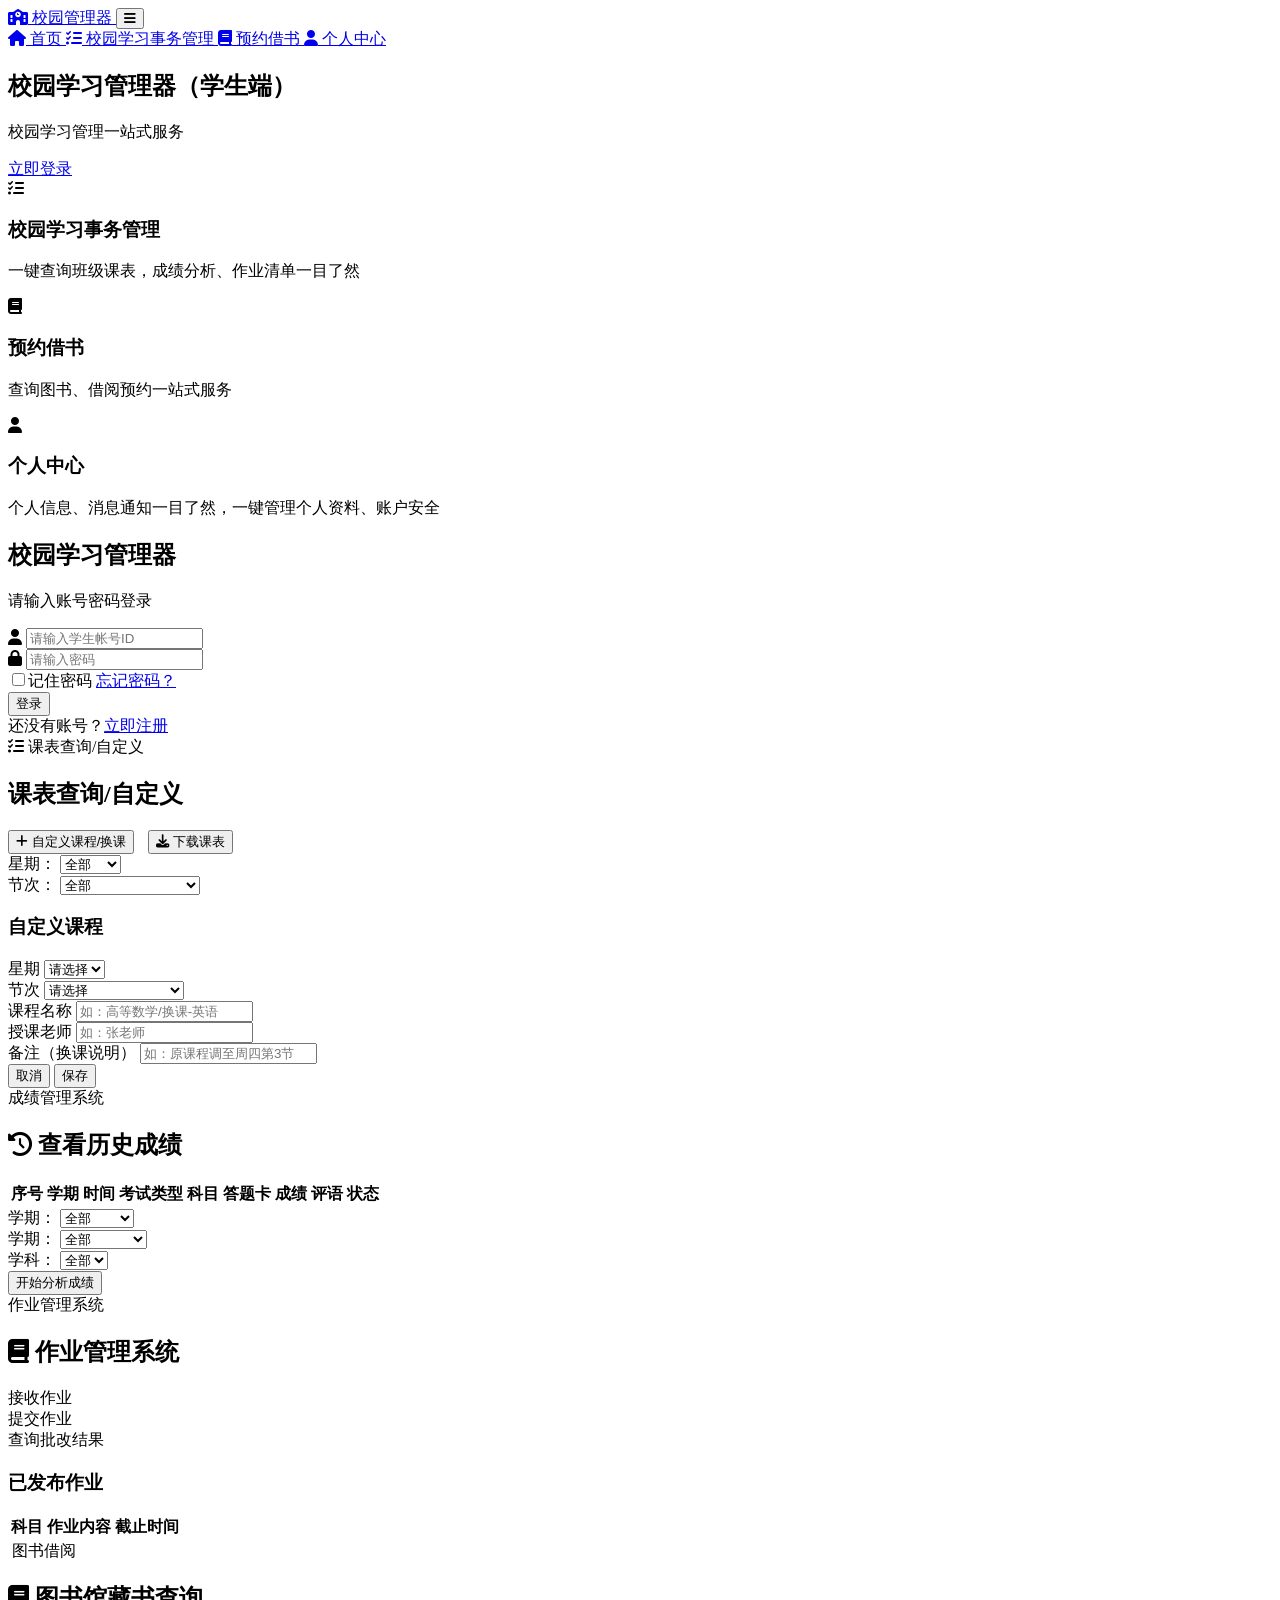
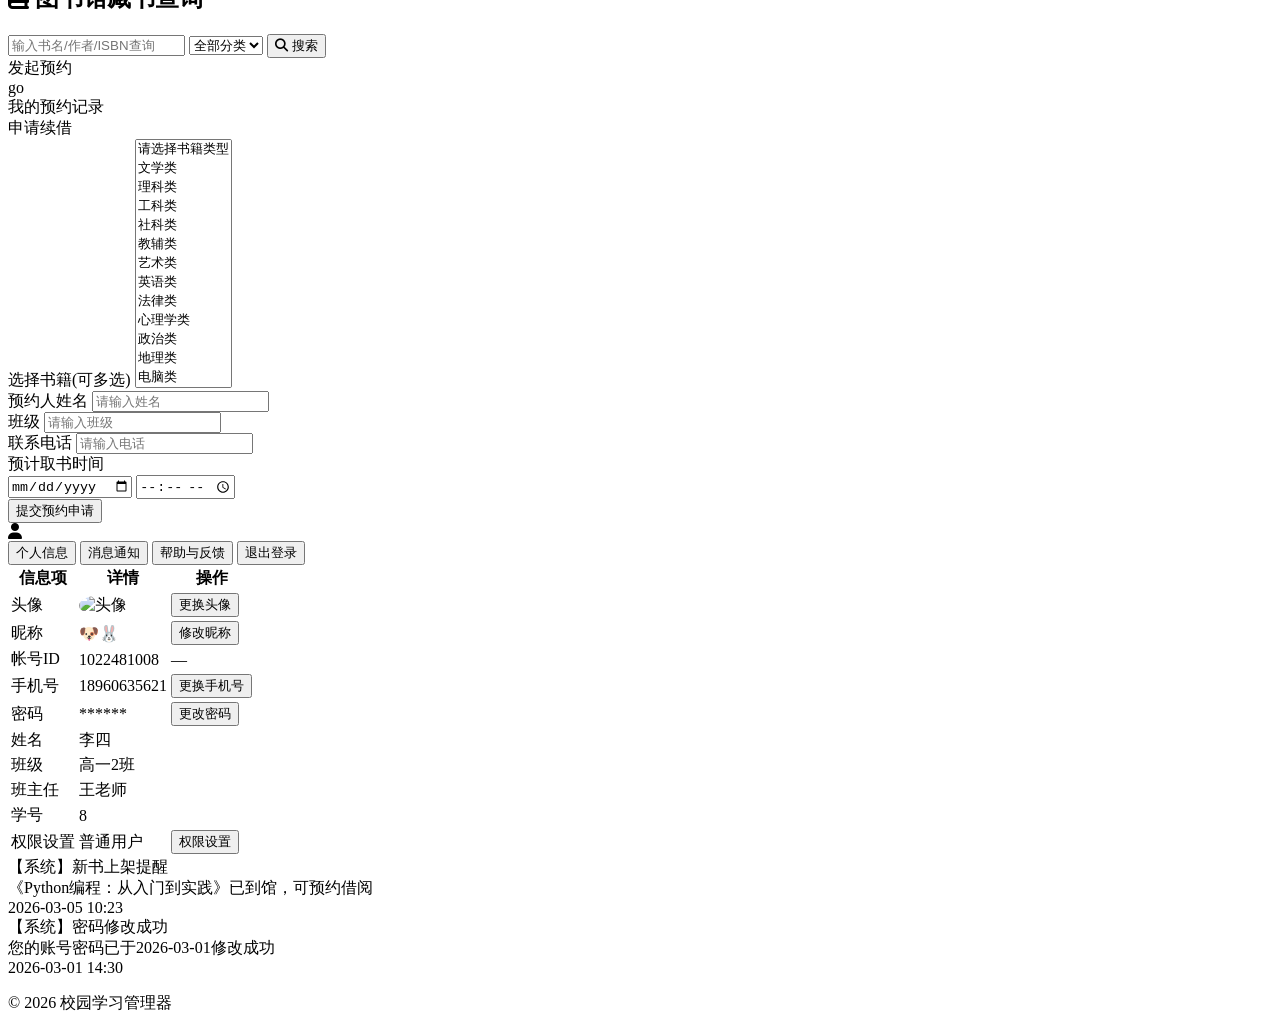
==== index.html @ 07424151 "Update index.html" ====
<!DOCTYPE html>
<html lang="zh-CN">
<head>
    <meta charset="UTF-8">
    <meta name="viewport" content="width=device-width, initial-scale=1.0">
    <title>校园学习管理器</title>
    <!-- 字体链接 -->
    <link rel="preconnect" href="https://fonts.googleapis.com">
    <link rel="preconnect" href="https://fonts.gstatic.com" crossorigin>
    <link href="https://fonts.googleapis.com/css2?family=Inter:wght@300;400;500;600;700&family=Poppins:wght@500;600;700&display=swap" rel="stylesheet">
    <!-- 图标库 -->
    <link rel="stylesheet" href="https://cdnjs.cloudflare.com/ajax/libs/font-awesome/6.5.1/css/all.min.css">
    <!-- 引入外部CSS文件 -->
    <link rel="stylesheet" href="css/style/variables.css">
    <link rel="stylesheet" href="css/style/main.css">
    <link rel="stylesheet" href="css/style/responsive.css">

    <style>
        /* 全局控制：默认只显示登录，其他都隐藏 */
        .page {
            display: none;
        }
        .page.active {
            display: block;
        }
    </style>
    
</head>
<body>     
    <!-- 顶部导航栏（简化版） -->     
    <nav class="navbar">        
        <div class="container navbar-container">    
            <a href="index.html" class="logo">                 
                <i class="fas fa-school logo-icon"></i>                 
                校园管理器             
            </a>    
            
            <button class="mobile-menu-toggle" id="mobileMenuToggle">                
                <i class="fas fa-bars"></i>             
            </button> 
            
            <div class="nav-links" id="navLinks">                 
                <a href="index.html" class="nav-link active">                     
                    <i class="fas fa-home"></i>                     
                    首页                 
                </a>                 
                <a href="tasks.html" class="nav-link">                     
                    <i class="fas fa-tasks"></i>                     
                    校园学习事务管理  
                </a>                 
                <a href="book.html" class="nav-link">                     
                    <i class="fas fa-book"></i>  
                    预约借书
                </a>                
                <a href="user.html" class="nav-link">                     
                    <i class="fas fa-user"></i>                       
                    个人中心                   
                    </a>             
            </div>         
        </div>     
    </nav>

    <!-- 英雄区域 -->
    <section class="hero-section">
        <div class="container">
            <div class="hero-content">
                <h1 class="hero-title">校园学习管理器（学生端）</h1>
                <p class="hero-subtitle">校园学习管理一站式服务</p>                        
                <a href="login.html" class="hero-btn">立即登录</a>
            </div>    
        </div>
    </section>

    <!-- 功能亮点（英雄区域下方，补充说明） -->
    <div class="features">
        <div class="feature-card">
            <i class="fas fa-tasks feature-icon"></i>
            <h3>校园学习事务管理</h3>
            <p>一键查询班级课表，成绩分析、作业清单一目了然</p>
        </div>
        <div class="feature-card">
            <i class="fas fa-book feature-icon"></i>
            <h3>预约借书</h3>
            <p>查询图书、借阅预约一站式服务</p>
        </div>
        <div class="feature-card">
            <i class="fas fa-user feature-icon"></i>
            <h3>个人中心</h3>
            <p>个人信息、消息通知一目了然，一键管理个人资料、账户安全</p>
        </div>    
    </div>

    <!-- 登录 --> 
    <div class="page active" id="page-login">
        <div class="login-container">
            <div class="login-card">
                <div class="login-title">
                    <h2>校园学习管理器</h2>
                    <p>请输入账号密码登录</p>
                </div>
        
        <!-- 登录表单 -->
        <form id="loginForm">
            <!-- 账号输入框 -->
            <div class="form-group">
                <div class="input-wrapper">
                    <i class="fas fa-user input-icon"></i>
                    <input type="text" class="form-input" id="userID" placeholder="请输入学生帐号ID" required>
                </div>
                <div class="error-message" id="usernameError" style="display: none;">请输入有效的学生帐号ID</div>
            </div>
            
            <!-- 密码输入框 -->
            <div class="form-group">
                <div class="input-wrapper">
                    <i class="fas fa-lock input-icon"></i>
                    <input type="password" class="form-input" id="password" placeholder="请输入密码" required>
                </div>
                <div class="error-message" id="passwordError" style="display: none;">密码长度不能少于6位</div>
            </div>
            
            <!-- 表单选项 -->
            <div class="form-options">
                <label class="remember-me">
                    <input type="checkbox" id="remember-me">记住密码
                </label>
                <a href="forgot-password.html" class="forgot-password">忘记密码？
                </a>
            </div>
            
                <!-- 登录按钮 -->
                <button type="submit" class="login-btn" id="loginBtn">登录</button>
            </form>
            
                <!-- 注册提示 -->
                <div class="register-tip">
                还没有账号？<a href="register.html">立即注册</a>
            </div>        
        </div>
    </div>
</div> 

<!-- 注册 -->        
<div class="page" id="page-register">
    <div class="register-container">
        <div class="register-card">
            <div class="register-title">
                <h2>校园学习管理器</h2>
                <p>填写信息完成注册</p>
            </div>
        
        <!-- 注册表单 -->
        <form id="registerForm" class="register-form">
            
            <!-- 姓名输入框 -->
            <div class="form-group">
                <div class="input-wrapper">
                    <i class="fas fa-user input-icon"></i>
                    <input type="text" class="form-input" id="name" placeholder="请输入真实姓名" required>
                </div>
                <div class="error-message" id="nameError" style="display: none;">请输入真实姓名</div>
            </div>
            
            <!--学生帐号ID输入框 -->
            <div class="form-group">
                <div class="input-wrapper">
                    <i class="fas fa-id-card input-icon"></i>
                    <input type="text" class="form-input" id="userID" placeholder="请输入学生帐号ID" required>
                </div>
                <div class="error-message" id="userIDError" style="display: none;">请输入学生帐号ID</div>
            </div>
            
            <!-- 手机号输入框 -->
            <div class="form-group">
                <div class="input-wrapper">
                    <i class="fas fa-phone input-icon"></i>
                    <input type="tel" class="form-input" id="phone" placeholder="请输入手机号" required pattern="^1[3-9]\d{9}$">
                    <button type="button" class="get-verify-btn" id="getVerifyBtn">获取验证码</button>
                </div>
                <div class="error-message" id="phoneError" style="display: none;">请输入有效的11位手机号（仅数字）</div>
            </div> 
            
            <!-- 验证码输入框 -->
            <div class="form-group">
                <div class="input-wrapper">
                    <i class="fas fa-shield-halved input-icon"></i>
                    <input type="text" class="form-input" id="verifyCode" placeholder="请输入验证码" required pattern="\d{6}">
                </div>
                <div class="error-message" id="verifyCodeError" style="display: none;">验证码格式错误（6位数字）</div>
            </div>    
            
            <!-- 密码输入框 -->
            <div class="form-group">
                <div class="input-wrapper">
                    <i class="fas fa-lock input-icon"></i>
                    <input type="password" class="form-input" id="password" placeholder="请设置密码（≥6位）" required minlength="6">
                    <i class="fas fa-eye-slash password-toggle" id="passwordToggle"></i>
                </div>
                <div class="error-message" id="passwordError" style="display: none;">密码长度不能少于6位</div>
            </div>
            
            <!-- 确认密码输入框 -->
            <div class="form-group">
                <div class="input-wrapper">
                    <i class="fas fa-lock input-icon"></i>
                    <input type="password" class="form-input" id="confirmPwd" placeholder="请确认密码" required>
                </div>
                <div class="error-message" id="confirmPwdError" style="display: none;">两次输入的密码不一致</div>
            </div>
            
                <!-- 注册按钮 -->
                <button type="submit" class="register-btn" id="registerBtn">注册</button>
            </form>
        
                <!-- 登录提示（跳转回登录页） -->
                <div class="login-tip">
                已有账号？<a href="login.html">立即登录</a>
            </div>
        </div>
    </div>
</div>
                            
        <!--个人学习事务管理--> 
        <div class="tasks">   
        <div class="tasks-container">                                
        <i class="fas fa-tasks tasks-icon"></i>
            
                        课表查询/自定义
                        <div class="container">
                        <div class="schedule-header">
                            <h2 class="schedule-title">课表查询/自定义</h2>
                            <button class="btn btn-primary" id="customCourseBtn">
                                 <i class="fas fa-plus"></i> 自定义课程/换课
                            </button>
                            <button class="btn btn-success" id="downloadScheduleBtn" style="margin-left: 10px;">
                                 <i class="fas fa-download"></i> 下载课表    
                            </button>
                        </div>
                    </div>              

                <!-- 筛选区域 -->
                <div class="schedule-filters">
                    <div class="filter-group">
                        <label for="weekdayFilter">星期：</label>
                        <select id="weekdayFilter" class="filter-select">
                             <option value="">全部</option>
                             <option value="Monday">星期一</option>
                             <option value="Tuesday">星期二</option>
                             <option value="Wednesday">星期三</option>
                             <option value="Thursday">星期四</option>
                            <option value="Friday">星期五</option>
                </select>
            </div>
            <div class="filter-group">
                <label for="sectionFilter">节次：</label>
                <select id="sectionFilter" class="filter-select">
                    <option value="">全部</option>
                    <option value="1">第1节 (08:00-08:40)</option>
                    <option value="2">第2节 (08:50-09:30)</option>
                    <option value="3">第3节 (10:00-10:40)</option>
                    <option value="4">第4节 (10:50-11:30)</option>
                    <option value="5">第5节 (14:20-15:00)</option>
                    <option value="6">第6节 (15:10-15:50)</option>
                    <option value="7">第7节 (16:00-16:40)</option>
                    <option value="8">第8节 (16:50-17:30)</option>
                </select>
            </div>
        </div>

    <!-- 自定义/换课弹窗 -->
    <div class="modal-overlay" id="courseModal">
        <div class="modal">
            <h3 class="modal-title" id="modalTitle">自定义课程</h3>
            <form id="courseForm">
                <div class="form-group">
                    <label class="form-label">星期</label>
                    <select id="modalWeekday" class="form-input" required>
                        <option value="">请选择</option>
                        <option value="Monday">星期一</option>
                        <option value="Tuesday">星期二</option>
                        <option value="Wednesday">星期三</option>
                        <option value="Thursday">星期四</option>
                        <option value="Friday">星期五</option>
                    </select>
                </div>
                <div class="form-group">
                    <label class="form-label">节次</label>
                    <select id="modalSection" class="form-input" required>
                        <option value="">请选择</option>
                        <option value="1">第1节 (08:00-08:40)</option>
                        <option value="2">第2节 (08:50-09:30)</option>
                        <option value="3">第3节 (10:00-10:40)</option>
                        <option value="4">第4节 (10:50-11:30)</option>
                        <option value="5">第5节 (14:20-15:00)</option>
                        <option value="6">第6节 (15:10-15:50)</option>
                        <option value="7">第7节 (16:00-16:40)</option>
                        <option value="8">第8节 (16:50-17:30)</option>
                    </select>
                </div>
                <div class="form-group">
                    <label class="form-label">课程名称</label>
                    <input type="text" id="modalCourseName" class="form-input" placeholder="如：高等数学/换课-英语" required>
                </div>
                <div class="form-group">
                    <label class="form-label">授课老师</label>
                    <input type="text" id="modalTeacher" class="form-input" placeholder="如：张老师">
                </div> 
                <div class="form-group">
                    <label class="form-label">备注（换课说明）</label>
                    <input type="text" id="modalRemark" class="form-input" placeholder="如：原课程调至周四第3节">
                </div>
                <input type="hidden" id="editMode" value="false">
                <div class="modal-footer">
                    <button type="button" class="btn btn-secondary" id="closeModal">取消</button>
                    <button type="submit" class="btn btn-primary">保存</button>
                </div>
            </form>
        </div>
    </div>
   
         成绩管理系统                   
         <div class="container">         
             <h2 class="title">             
                 <i class="fas fa-history"></i> 查看历史成绩        
             </h2> 

              <table class="record-table">
            <thead>
                <tr>
                    <th>序号</th>
                    <th>学期</th>
                    <th>时间</th>
                    <th>考试类型</th>                     
                    <th>科目</th>                     
                    <th>答题卡</th>                     
                    <th>成绩</th>
                    <th>评语</th>
                    <th>状态</th>
                </tr>
            </thead>
            <tbody id="recordList">
                <!-- 记录会自动渲染在这里 -->
            </tbody>
        </table>

        <div id="noData" class="no-data" style="display: none;">
            暂无记录 
        </div>
    </div>
                        
        <!-- 筛选区域 -->                 
            <div class="schedule-fliters">                     
                <div class="filter-group">                         
                    <label for="semesterFilter">学期：</label>                         
                    <select id="semesterFilter" class="filter-select">                             
                        <option value="">全部</option>                              
                        <option value="the first semester">第一学期</option>                              
                        <option value="the second semester">第二学期</option>                              
                        <option value="the third semester">第三学期</option>                             
                        <option value="the fourth semester">第四学期</option>                            
                        <option value="the fifth semester">第五学期</option>
                        <option value="the sixth semester">第六学期</option>
                    </select>             
                </div> 
              <div class="schedule-fliters">                                      
                  <div class="filter-group">                                              
                      <label for="semesterFilter">学期：</label>                                              
                      <select id="examTypeFilter" class="filter-select">                                                      
                          <option value="">全部</option>                                                       
                          <option value="the first semester">第一次月考</option>                                                       
                          <option value="the second semester">期中考</option>                                                       
                          <option value="the third semester">第二次月考</option>                                                      
                          <option value="the fourth semester">期末考</option>                                                                      
                      </select>                              
                  </div>   
              <div class="schedule-fliters">                     
                <div class="filter-group">                         
                    <label for="subjectFilter">学科：</label>                         
                    <select id="subjectFilter" class="filter-select">                             
                        <option value="">全部</option>                              
                        <option value="Chinese">语文</option>                              
                        <option value="math">数学</option>                              
                        <option value="English">英语</option>                             
                        <option value="physics">物理</option>                            
                        <option value="chemistry">化学</option>
                        <option value="biology">生物</option>
                        <option value="politics">政治</option>                                                     
                        <option value="history">历史</option>                         
                        <option value="geography">地理</option>
                    </select> 
                </div>

                 <button class="btn-analyze" onclick="analyzeScore()">开始分析成绩</button>

    <!-- 分析结果 -->
    <div class="result-box" id="result" style="display:none;">
        <div class="result-title">📊 成绩统计结果</div>
        <div class="score-info">平均分：<span id="avg"></span></div>
        <div class="score-info">总分：<span id="total"></span></div>
        <div class="score-info">及格科目数：<span id="passCount"></span></div>
        <div class="score-info weak-info">薄弱/不及格科目：<span class="weak-list" id="weak"></span></div>
        <div class="score-info pass-info">待提升科目：<span class="pass-list" id="medium"></span></div>
        <div class="score-info good-info">优势科目：<span class="good-list" id="good"></span></div>
    </div>
</div> 

                作业管理系统
                <div class="container">
    <h2 class="title"><i class="fas fa-book"></i> 作业管理系统</h2>

    <div class="tabs">
        <div class="tab active" onclick="go(0)">接收作业</div>
        <div class="tab" onclick="go(1)">提交作业</div>
        <div class="tab" onclick="go(2)">查询批改结果</div>
    </div>

    <!-- 接收作业 -->
    <div class="page active" id="page0">
        <h3>已发布作业</h3>
        <table class="table" id="taskList">
            <thead>
                <tr>
                    <th>科目</th>
                    <th>作业内容</th>
                    <th>截止时间</th>
                </tr>
            </thead>
            <tbody></tbody>
        </table>
    </div>

    <!-- 提交作业 -->
    <div class="page" id="page1">
        <h3>提交作业</h3>
        <div class="form-group">
            <label>选择作业</label>
            <select class="form-control" id="taskId"></select>
        </div>
        <div class="form-group">
            <label>你的答案/内容</label>
            <textarea class="form-control" id="answer" rows="4"></textarea>
        </div>
        <button class="btn" onclick="submitTask()">提交作业</button>
    </div>

    <!-- 查询批改结果 -->
    <div class="page" id="page2">
        <h3>我的作业批改结果</h3>
        <table class="table">
            <thead>
                <tr>
                    <th>科目</th>
                    <th>作业内容</th>
                    <th>我的答案</th>
                    <th>得分</th>
                    <th>评语</th>
                    <th>状态</th>
                </tr>
            </thead>
            <tbody id="resultList"></tbody>
        </table>
    </div>
</div>

        <!--图书借阅预约-->                 
         <div class="life-container">                    
            <div class="life">                         
                <i class="fas fa-life life-icon"></i>

             图书借阅
             <div class="container">
        <h2 class="title">
            <i class="fas fa-book"></i> 图书馆藏书查询
        </h2>

                 <!-- 搜索筛选区域 -->
        <div class="search-box">
            <input type="text" class="search-input" id="searchKey" placeholder="输入书名/作者/ISBN查询">
            <select class="search-select" id="categoryFilter">
                <option value="">全部分类</option>
                <option value="文学">文学类</option>
                <option value="理科">理科类</option>
                <option value="工科">工科类</option>
                <option value="社科">社科类</option>
                <option value="教辅">教辅类</option>
                <option value="艺术">艺术类</option>
                <option value="英语">英语类</option>
                <option value="法律">法律类</option>
                <option value="心理学">心理学类</option>
                <option value="政治">政治类</option>
                <option value="地理">地理类</option>                     
                <option value="信息技术">电脑类</option>
                <option value="其他">其他类型</option>
                
            </select>
            <button class="search-btn" onclick="searchBooks()">
                <i class="fas fa-search"></i> 搜索
            </button>
        </div>

        <div class="tabs">
            <div class="tab active" onclick="switchTab(0)">发起预约</div>go
            <div class="tab" onclick="switchTab(1)">我的预约记录</div>
            <div class="tab" onclick="switchTab(2)">申请续借</div>
        </div>

        <!-- 预约借书/续借 -->
        <div class="page active" id="page0">
            <div class="form-group">
                <label>选择书籍(可多选)</label>
                <select class="form-control" id="borrowBook" multiple size="13"required>    
                    <option value="">请选择书籍类型</option>
                    <option value="文学">文学类</option>                 
                    <option value="理科">理科类</option>                 
                    <option value="工科">工科类</option>                                                                    
                    <option value="社科">社科类</option>                
                    <option value="教辅">教辅类</option>                 
                    <option value="艺术">艺术类</option>                 
                    <option value="英语">英语类</option>                 
                    <option value="法律">法律类</option>                 
                    <option value="心理学">心理学类</option>                 
                    <option value="政治">政治类</option>                 
                    <option value="地理">地理类</option>
                    <option value="信息技术">电脑类</option>
                    <option value="其他">其他类型</option>
                </select>
            </div>
            <div class="form-group">
                <label>预约人姓名</label>
                <input type="text" class="form-control" id="reserveName" placeholder="请输入姓名" required>
            </div>
            <div class="form-group">
                <label>班级</label>
            <input type="text" class="form-control" id="classroom" placeholder="请输入班级"required>
        </div>
        <div class="form-group">
                <label>联系电话</label>
                <input type="tel" class="form-control" id="reservePhone" placeholder="请输入电话" required>
            </div>
            <div class="form-group">
                <label>预计取书时间</label>
                <div class="time-group">
                    <input type="date" class="form-control" id="takeDate" placeholder="取书日期" required>
                    <input type="time" class="form-control" id="takeTime" placeholder="取书时间" required>
            </div>
            <button class="btn" onclick="submitBorrow()">提交预约申请</button>
        </div>

        <!-- 我的预约记录页面 -->
        <div class="page" id="page1">
            <table class="record-table" id="reserveTable">
                <thead>
                    <tr>
                        <th>书籍</th>
                        <th>取书日期</th>
                        <th>取书时间</th>
                        <th>还书时间</th>
                        <th>预约人姓名</th>
                        <th>状态</th>
                        <th>操作</th>
                    </tr>
                </thead>
                <tbody id="reserveList">
                    <!-- 预约记录动态渲染 -->
                </tbody>
            </table>
            <div class="empty-tip" id="emptyTip" style="display: none;">
                暂无预约记录
            </div>
        </div>
    </div>

    <!--个人中心-->                 
    <div class="user-container">                    
        <div class="user">                         
            <i class="fas fa-user user-icon"></i>
            <div class="tab">
                <button onclick="go(0)" class="active">个人信息</button>
                <button onclick="go(1)">消息通知</button>
                <button onclick="go('page-help')">帮助与反馈</button>
<button onclick="go('page-logout')">退出登录</button>
            </div>
        </div>       
    </div>
                
 <!-- 个人信息 -->
 <div class="page active" id="p0">
     <table class="table">
         <thead>
             <tr>
                 <th>信息项</th>
                 <th>详情</th>
                 <th>操作</th>
             </tr>
         </thead>
         <tbody>
             <tr>
                 <td>头像</td>
                 <td><img id="avatarImg" src="https://via.placeholder.com/50" alt="头像" style="width:50px;height:50px;border-radius:50%;"></td>
                 <td><button class="btn-small" onclick="changeAvatar()">更换头像</button></td>
             </tr>
             <tr>
                 <td>昵称</td>
                 <td id="nicknameText">🐶🐰</td>
                 <td><button class="btn-small" onclick="editNickname()">修改昵称</button></td>
             </tr>
             <tr>
                 <td>帐号ID</td>
                 <td>1022481008</td>
                 <td>—</td>
             </tr>
             <tr>
                 <td>手机号</td>
                 <td id="phoneText">18960635621</td>
                 <td><button class="btn-small" onclick="changePhone()">更换手机号</button></td>
             </tr>
             <tr>
                 <td>密码</td>
                 <td>******</td>
                 <td><button class="btn-small" onclick="changePassword()">更改密码</button></td>
             </tr>
             <tr>                 
                 <td>姓名</td>                 
                 <td>李四</td>             
             </tr>             
             <tr>                 
                 <td>班级</td>                 
                 <td>高一2班</td>             
             </tr>             
             <tr>                 
                 <td>班主任</td>                 
                 <td>王老师</td>             
             </tr>             
             <tr>                 
                 <td>学号</td>                 
                 <td>8</td>             
             </tr>
             <tr>
                 <td>权限设置</td>
                 <td id="roleText">普通用户</td>
                 <td><button class="btn-small" onclick="editPermission()">权限设置</button></td>
             </tr>
        </div>
    </tbody>
</table>

     <!-- 消息通知 -->
     <div class="page" id="p1">
         <div class="notify-tabs">
             <button class="notify-tab active" onclick="switchNotifyTab('unread')">未读消息</button>
             <button class="notify-tab" onclick="switchNotifyTab('read')">已读消息</button>
         </div>
     </div>
                 
     <!-- 未读消息 -->
     <div class="notify-content active" id="unread">
         <div class="notify-item unread">
             <div class="notify-title">【系统】新书上架提醒</div>
             <div class="notify-desc">《Python编程：从入门到实践》已到馆，可预约借阅</div>
             <div class="notify-time">2026-03-05 10:23</div>
         </div>
     </div>

     <!-- 已读消息 -->
     <div class="notify-content" id="read">
         <div class="notify-item read">
             <div class="notify-title">【系统】密码修改成功</div>
             <div class="notify-desc">您的账号密码已于2026-03-01修改成功</div>
             <div class="notify-time">2026-03-01 14:30</div>
         </div>
     </div>

     <!-- 帮助与反馈 -->
     <div class="page" id="page-help">
       <div class="help-container">
         <div class="help-card">
            <h2>帮助与反馈</h2>
            <textarea placeholder="请输入你的问题或建议..." rows="5"></textarea>
            <div class="help-buttons">
                <button onclick="go('page-user')">返回</button>
                <button onclick="submitFeedback()">提交反馈</button>
            </div>
          </div>
        </div>
    </div> 
                 
    <!-- 退出登录 -->
    <div class="page" id="page-logout">
      <div class="logout-container">
        <div class="logout-card">
          <h2>确认退出登录？</h2>
          <p>退出后将返回登录页面</p>
          <div class="logout-buttons">
            <button onclick="go('page-user')">取消</button>
            <button onclick="logout()">确认退出</button>
          </div>
        </div>
      </div>
    </div>                         
                 
    <div class="footer-bottom">
        <p>© 2026 校园学习管理器</p>
    </div>
    </footer>
                
    <!-- 引入外部JS -->
    <script src="js/utils.js"></script>
    <script src="js/variables.js"></script>
    <script src="js/main.js"></script>
    <script src="js/login-register.js"></script>
    <script src="js/schedule.js"></script>
    <script src="js/score.js"></script>
    <script src="js/homework.js"></script>
    <script src="js/book.js"></script>
    <script src="js/user-center.js"></script>
    <script src="js/responsive.js"></script>
    <script src="js/search.js"></script> 

     <script>
// 切换页面函数（你所有按钮都用这个）
function go(pageId) {
    // 隐藏所有 page
    document.querySelectorAll('.page').forEach(p => {
        p.classList.remove('active');
    });
    // 显示你要的页面
    document.getElementById(pageId).classList.add('active');
}
</script>           
</body>
</html>
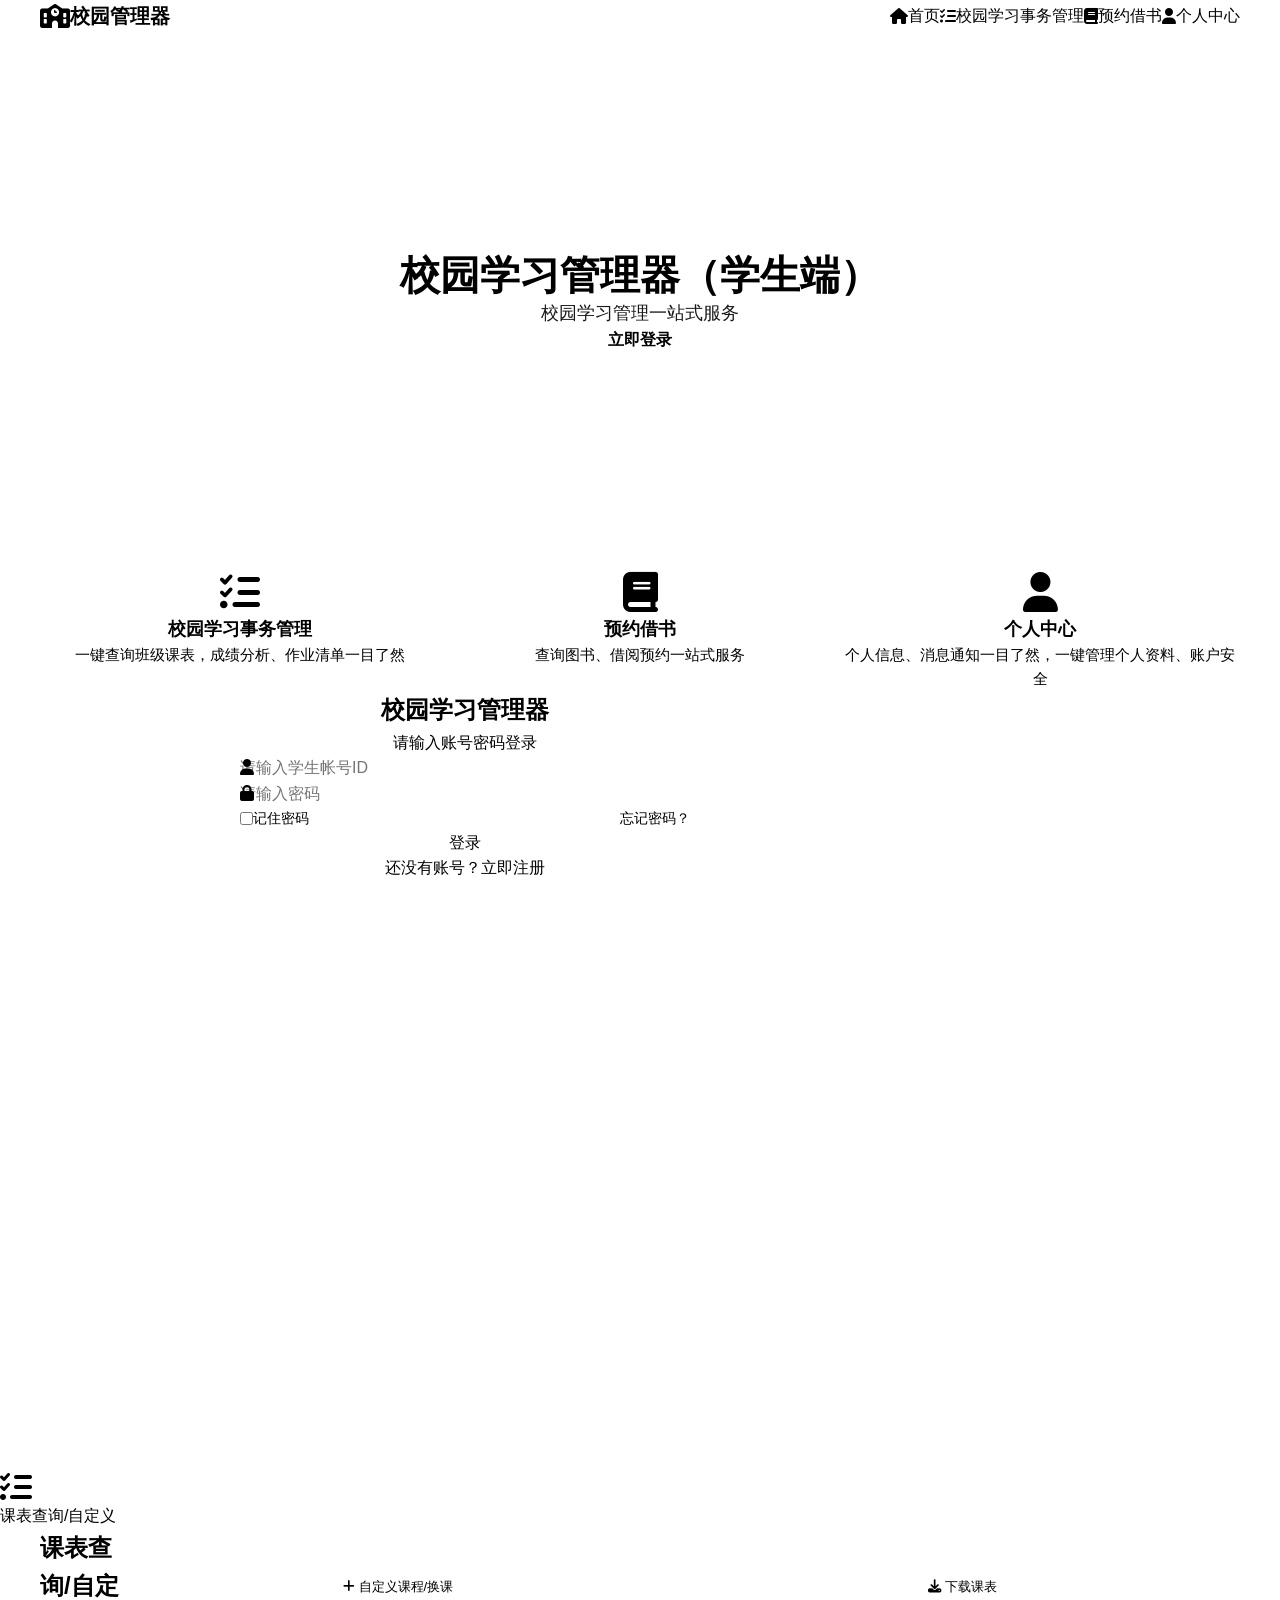
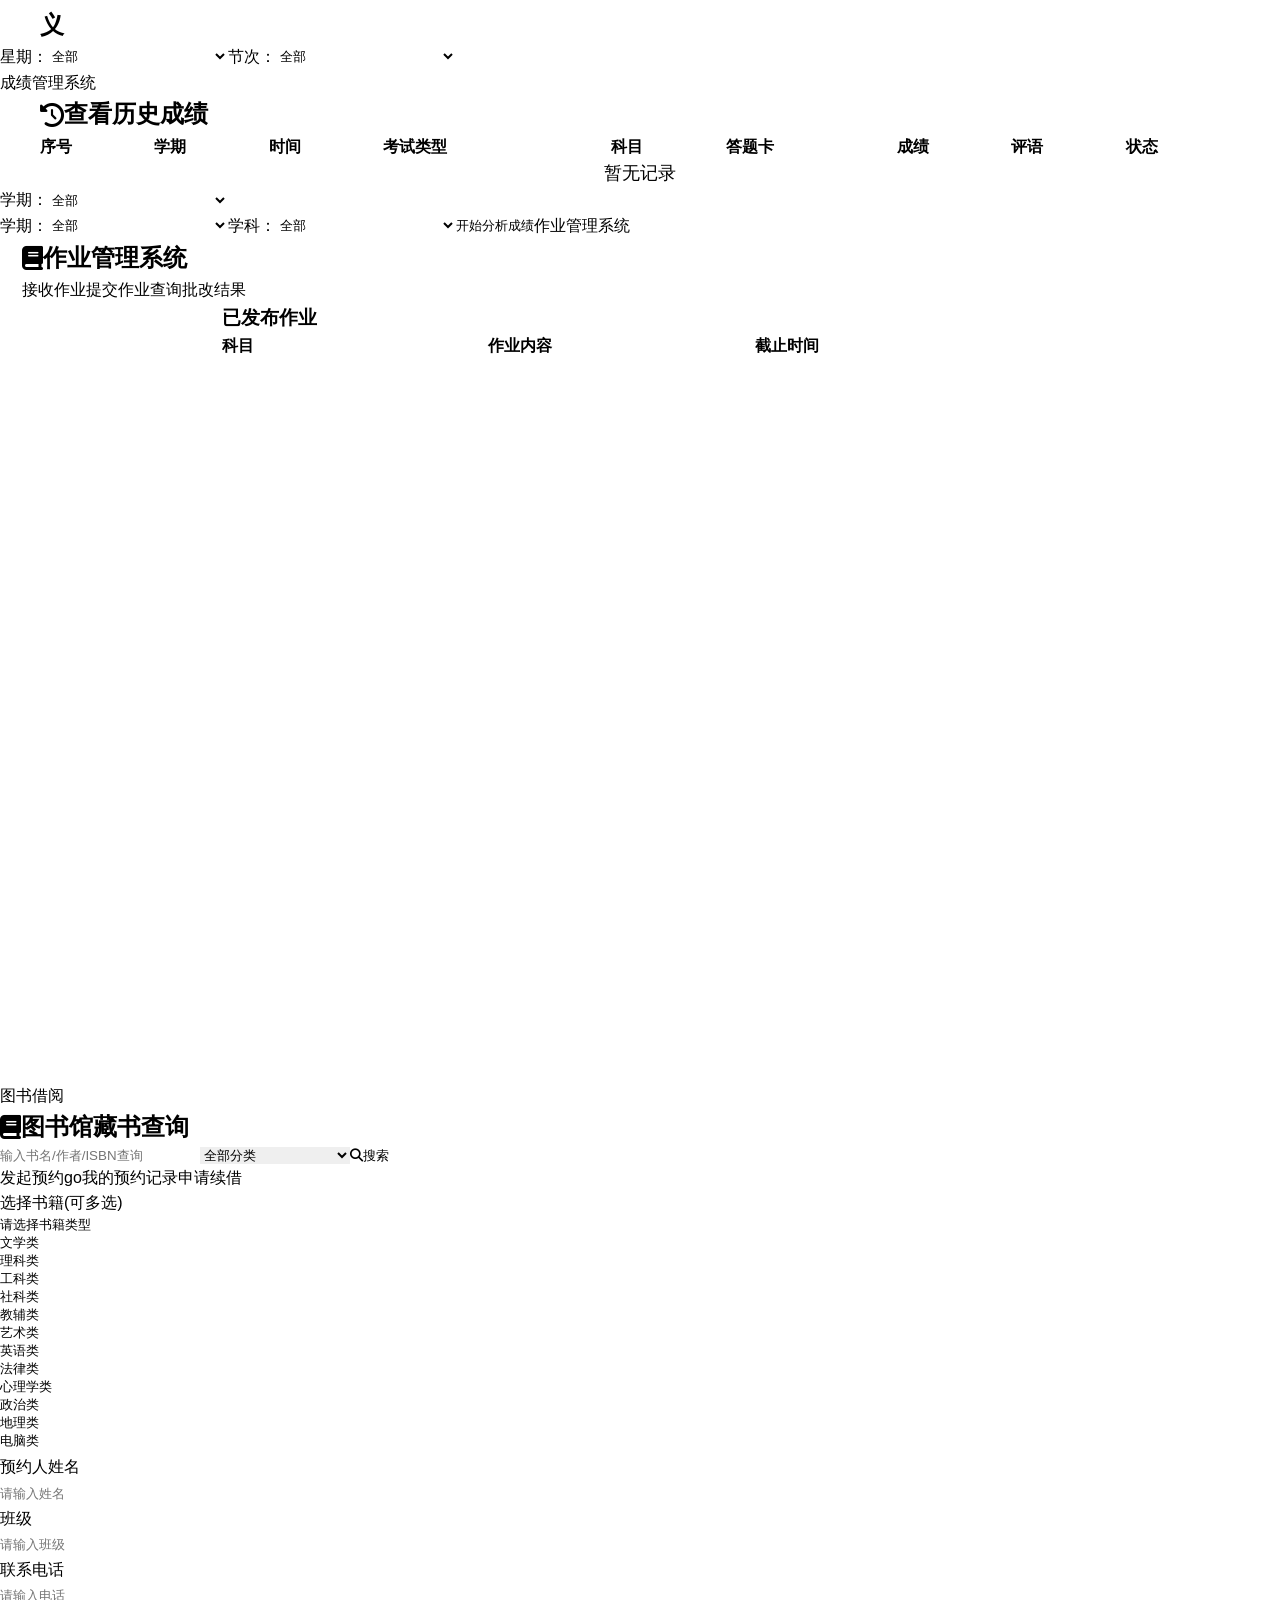
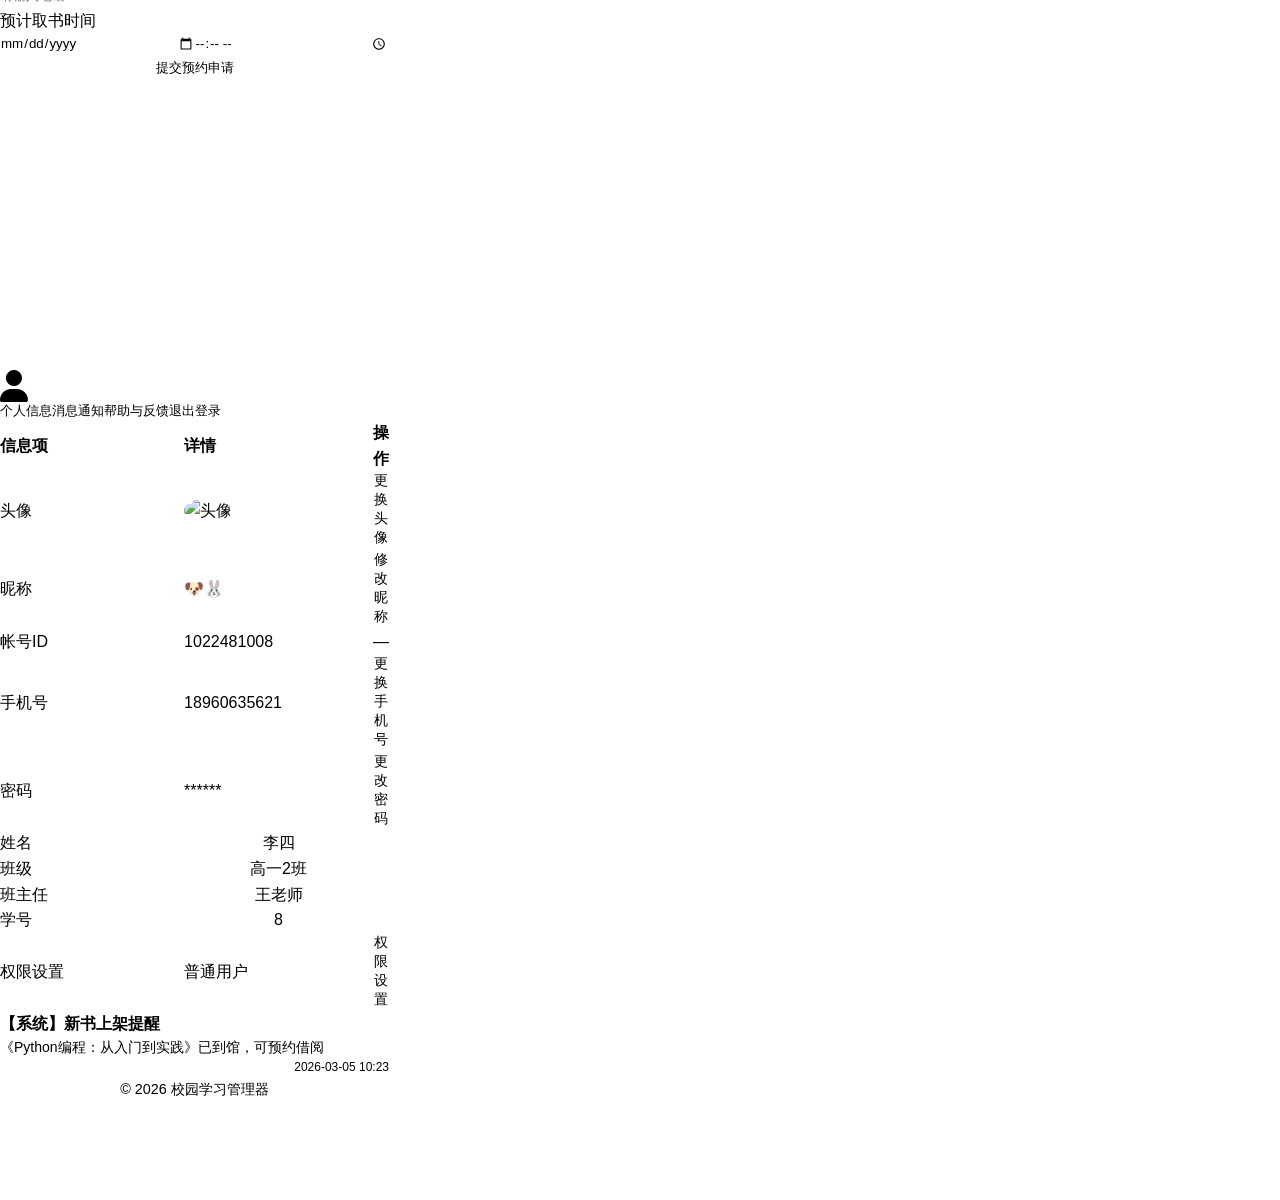
==== commit e62ca961: "Update index.html" ====
--- a/index.html
+++ b/index.html
@@ -11,9 +11,9 @@
     <!-- 图标库 -->
     <link rel="stylesheet" href="https://cdnjs.cloudflare.com/ajax/libs/font-awesome/6.5.1/css/all.min.css">
     <!-- 引入外部CSS文件 -->
-    <link rel="stylesheet" href="css/style/variables.css">
-    <link rel="stylesheet" href="css/style/main.css">
-    <link rel="stylesheet" href="css/style/responsive.css">
+    <link rel="stylesheet" href="resources//style/variables.css">
+    <link rel="stylesheet" href="resources/css/style/main.css">
+    <link rel="stylesheet" href="resources/css/style/responsive.css">
 
     <style>
         /* 全局控制：默认只显示登录，其他都隐藏 */
@@ -704,18 +704,11 @@
     </footer>
                 
     <!-- 引入外部JS -->
-    <script src="js/utils.js"></script>
-    <script src="js/variables.js"></script>
-    <script src="js/main.js"></script>
-    <script src="js/login-register.js"></script>
-    <script src="js/schedule.js"></script>
-    <script src="js/score.js"></script>
-    <script src="js/homework.js"></script>
-    <script src="js/book.js"></script>
-    <script src="js/user-center.js"></script>
-    <script src="js/responsive.js"></script>
-    <script src="js/search.js"></script> 
-
+    <script src="resources/js/utils.js"></script>
+    <script src="resources/js/variables.js"></script>
+    <script src="resources/js/main.js"></script>
+    <script src="resources/js/responsive.js"></script> 
+                 
      <script>
 // 切换页面函数（你所有按钮都用这个）
 function go(pageId) {
--- a/resources/css/style/main.css
+++ b/resources/css/style/main.css
@@ -0,0 +1,1440 @@
+/* 全局重置 */
+* {
+  margin: 0;
+  padding: 0;
+  box-sizing: border-box;
+  font-family: "Microsoft Yahei", sans-serif;
+ }
+
+body {
+  font-family: var(--font-main);
+  color: var(--text-color);
+  background-color: var(--bg-color);
+  line-height: 1.6;
+}
+
+a {
+  text-decoration: none;
+  color: inherit;
+  transition: var(--transition);
+}
+
+button {
+  font-family: var(--font-main);
+  cursor: pointer;
+  border: none;
+  background: none;
+  transition: var(--transition);
+}
+
+/* 容器通用样式 */
+.container {
+  width: 100%;
+  max-width: 1200px;
+  margin: 0 auto;
+  padding: 0 var(--spacing-md);
+}
+
+/* 顶部导航栏 */
+.navbar {
+  background-color: var(--white);
+  box-shadow: var(--shadow-sm);
+  position: sticky;
+  top: 0;
+  z-index: 1000;
+  padding: var(--spacing-sm) 0;
+}
+
+.navbar-container {
+  display: flex;
+  justify-content: space-between;
+  align-items: center;
+}
+
+.logo {
+  display: flex;
+  align-items: center;
+  gap: var(--spacing-sm);
+  font-family: var(--font-heading);
+  font-weight: 700;
+  font-size: 1.25rem;
+  color: var(--primary-color);
+}
+
+.logo-icon {
+  font-size: 1.5rem;
+}
+
+/* 导航链接 */
+.nav-links {
+  display: flex;
+  gap: var(--spacing-lg);
+  align-items: center;
+}
+
+.nav-link {
+  display: flex;
+  align-items: center;
+  gap: var(--spacing-xs);
+  padding: var(--spacing-sm) var(--spacing-md);
+  border-radius: var(--border-radius-sm);
+  font-weight: 500;
+}
+
+.nav-link.active {
+  background-color: var(--primary-color);
+  color: var(--white);
+}
+
+.nav-link:hover:not(.active) {
+  color: var(--primary-color);
+  background-color: var(--gray-light);
+}
+
+/* 移动端菜单按钮（默认隐藏） */
+.mobile-menu-toggle {
+  display: none;
+  font-size: 1.5rem;
+  color: var(--text-color);
+  padding: var(--spacing-sm);
+}
+
+/* ========== 英雄区域样式 ========== */
+ .hero-section {
+   background: linear-gradient(135deg, var(--primary-color), var(--primary-light));
+   color: var(--white);
+   padding: var(--spacing-xl) 0;
+   min-height: 60vh;
+   display: flex;
+   align-items: center;
+   text-align: center;
+ }
+ .hero-content {
+   max-width: 800px;
+   margin: 0 auto;
+ }
+ .hero-title {
+   font-family: var(--font-heading);
+   font-size: 2.5rem;
+   font-weight: 700;
+   margin-bottom: var(--spacing-md);
+   line-height: 1.2;
+ }
+ .hero-subtitle {
+   font-size: 1.1rem;
+   margin-bottom: var(--spacing-lg);
+   opacity: 0.9;
+ }
+ .hero-btn {
+   display: inline-block;
+   background-color: var(--white);
+   color: var(--primary-color);
+   padding: var(--spacing-md) var(--spacing-xl);
+   border-radius: var(--border-radius-md);
+   font-weight: 600;
+   font-size: 1rem;
+   transition: var(--transition);
+ }
+ .hero-btn:hover {
+   background-color: var(--gray-light);
+   transform: translateY(-2px);
+ }
+ /* ========== 功能亮点样式 ========== */
+ .features {
+   display: grid;
+   grid-template-columns: repeat(auto-fit, minmax(300px, 1fr));
+   gap: var(--spacing-lg);
+   padding: var(--spacing-xl) 0;
+   max-width: 1200px;
+   margin: 0 auto;
+   padding-left: var(--spacing-md);
+   padding-right: var(--spacing-md);
+ }
+ .feature-card {
+   background-color: var(--white);
+   padding: var(--spacing-lg);
+   border-radius: var(--border-radius-lg);
+   box-shadow: var(--shadow-md);
+   text-align: center;
+   transition: var(--transition);
+ }
+ .feature-card:hover {
+   transform: translateY(-5px);
+   box-shadow: var(--shadow-md);
+ }
+ .feature-icon {
+   font-size: 2.5rem;
+   color: var(--primary-color);
+   margin-bottom: var(--spacing-md);
+ }
+ .feature-card h3 {
+   font-family: var(--font-heading);
+   margin-bottom: var(--spacing-sm);
+   color: var(--text-color);
+ }
+ .feature-card p {
+   color: var(--text-light);
+   font-size: 0.95rem;
+ }
+
+/* 页面容器样式 */
+.page {
+  padding: var(--spacing-xl) 0;
+  min-height: calc(100vh - 120px); /* 减去导航和底部高度 */
+ }
+
+/* ========== 登录/注册表单样式 ========== */
+.login-container，.register-container {
+  display: flex;
+  justify-content: center;
+  align-items: center;
+  padding: var(--spacing-xl) 0;
+  min-height: calc(100vh - 80px); /* 减去导航高度 */
+ }
+
+.login-card, .register-card {
+  background: var(--white);
+  box-shadow: var(--shadow-md);
+  border-radius: var(--border-radius-lg);
+  padding: var(--spacing-xl);
+  width: 100%;
+  max-width: 450px;
+ }
+
+/* 登录/注册标题样式 */
+.login-title, .register-title {
+  text-align: center;
+  margin-bottom: var(--spacing-xl);
+ }
+
+.login-title h2, .register-title h2 {
+  font-family: var(--font-heading);
+  color: var(--primary-color);
+  margin-bottom: var(--spacing-xs);
+ }
+
+.login-title p, .register-title p {
+  color: var(--text-light);
+ }
+
+/* 表单通用样式 */
+.form-group {
+  margin-bottom: var(--spacing-md);
+ }
+
+.form-label {
+  display: block;
+  margin-bottom: var(--spacing-xs);
+  font-weight: 500;
+ }
+
+.form-input {
+  width: 100%;
+  padding: var(--spacing-sm) var(--spacing-md);
+  border: 1px solid var(--gray);
+  border-radius: var(--border-radius-sm);
+  font-family: var(--font-main);
+  transition: var(--transition);
+ }
+
+.form-input:focus {
+  outline: none;
+  border-color: var(--primary-color);
+  box-shadow: 0 0 0 2px rgba(67, 97, 238, 0.1);
+ }
+
+/* ========== 登录表单补充样式 ========== */
+.input-wrapper {   
+  position: relative; 
+  margin-bottom: var(--spacing-md); /* 补充：表单组间距，替代.form-group的margin */
+ } 
+
+/* 基础输入框样式（通用） */
+.input-wrapper .form-input {
+  width: 100%;
+  padding: var(--spacing-sm) var(--spacing-md);
+  padding-left: var(--spacing-xl); /* 左侧给图标留空间 */
+  border: 1px solid var(--gray);
+  border-radius: var(--border-radius-sm);
+  font-family: inherit;
+  font-size: 1rem;
+  color: var(--text-color);
+  /* 交互体验：聚焦/hover 反馈 */
+  transition: border-color 0.2s ease, box-shadow 0.2s ease;
+  /* 兜底：清除默认样式 */
+  outline: none;
+  box-sizing: border-box;
+ }
+
+/* 密码输入框：右侧留密码图标空间（叠加左侧padding） */
+.input-wrapper input[type="password"],
+.input-wrapper input[type="text"]:not(.no-right-padding) {
+  padding-right: calc(var(--spacing-lg) + 12px); /* 留出图标空间 */
+ }
+
+/* 输入框聚焦样式：强化交互反馈 */
+.input-wrapper .form-input:focus {
+  outline: none;
+  border-color: var(--primary-color);
+  box-shadow: 0 0 0 2px rgba(67, 97, 238, 0.1);
+ } 
+
+/* 禁用状态：区分不可输入的输入框 */
+.form-input:disabled {
+  background-color: var(--gray-light);
+  color: var(--text-light);
+  cursor: not-allowed;
+ }
+
+/* 输入框错误状态：关联错误提示 */
+.input-wrapper .form-input.error {
+  border-color: var(--danger-color);
+ }
+
+/* 输入框左侧图标 */
+.input-icon {   
+  position: absolute;   
+  left: var(--spacing-sm);   
+  top: 50%;   
+  transform: translateY(-50%);   
+  color: var(--text-light); 
+  /* 补充：图标大小+交互，避免点击穿透 */
+  width: 18px;
+  height: 18px;
+  pointer-events: none; /* 不干扰输入框聚焦 */
+  transition: color 0.2s ease;
+ } 
+
+/* 聚焦时图标变色：强化反馈 */
+.input-wrapper .form-input:focus ~ .input-icon {
+  color: var(--primary-color);
+ }
+
+/* 错误提示文本 */
+.error-message {   
+  color: var(--danger-color);   
+  font-size: 0.85rem;   
+  margin-top: var(--spacing-xs); 
+  line-height: 1.4;
+  /* 补充：默认隐藏，有错误时显示 */
+  display: none;
+ } 
+
+/* 错误状态显示提示 */
+.input-wrapper .error-message.show {
+  display: block;
+ }
+
+/* 无左侧图标的输入框（如验证码），取消左侧padding */
+.form-input.no-left-icon {
+  padding-left: var(--spacing-md);
+ }
+
+/* 登录表单选项（记住密码/忘记密码） */  
+.form-options {      
+  display: flex;      
+  justify-content: space-between;      
+  align-items: center;      
+  margin: var(--spacing-md) 0;  
+ }  
+
+.remember-me {       
+  display: flex;       
+  align-items: center;       
+  gap: var(--spacing-xs);       
+  color: var(--text-light);       
+  font-size: 0.9rem;       
+  cursor: pointer;  
+ }  
+
+.remember-me input {    
+  width: auto;    
+  accent-color: var(--primary-color);  
+ }  
+
+.forgot-password {    
+  color: var(--primary-color);    
+  font-size: 0.9rem;  
+ }  
+ 
+.forgot-password:hover {    
+  text-decoration: underline;  
+ } 
+
+.register-btn {   
+  display: inline-block;  
+  padding: 4px 12px;   
+  margin-left: 4px;   
+  background: var(--primary-color);   
+  color: white;   
+  text-decoration: none;   
+  border: none;   
+  border-radius: 4px;   
+  cursor: pointer; 
+ } 
+
+.register-btn:hover {   
+  background: var(--primary-dark); 
+ }
+
+/* 注册提示 （登录页） */
+.register-tip {
+  text-align: center;
+  margin-top: var(--spacing-md);
+  color: var(--text-light);
+ }
+
+.register-tip a {
+  color: var(--primary-color);
+  font-weight: 500;
+ }
+
+.logout-buttons, .help-buttons {
+  display: flex;
+  gap: var(--spacing-md);
+  margin-top: var(--spacing-lg);
+ }
+
+/* ========== 登录/注册按钮样式 ========== */
+.login-btn, .register-btn {
+  width: 100%;
+  padding: var(--spacing-sm) 0;
+  background-color: var(--primary-color);
+  color: var(--white);
+  border-radius: var(--border-radius-sm);
+  font-weight: 500;
+  font-size: 1rem;
+  transition: var(--transition);
+  margin-top: var(--spacing-sm);
+ }
+
+.login-btn:hover, .register-btn:hover {
+  background-color: var(--primary-dark);
+ }
+
+/* 手机号+验证码按钮布局 */
+.input-wrapper {
+  position: relative;
+ }
+
+.get-verify-btn {
+  padding: 4px var(--spacing-sm);
+  position: absolute;
+  right: var(--spacing-sm);
+  top: 50%;
+  transform: translateY(-50%);
+  background-color: var(--primary-light);
+  color: var(--white);
+  border-radius: var(--border-radius-sm);
+  font-size: 0.85rem;
+ }
+
+.get-verify-btn:disabled {
+  background-color: var(--gray);
+  cursor: not-allowed;
+ }
+
+/* 密码显示/隐藏按钮 */
+.password-toggle {
+  position: absolute;
+  right: var(--spacing-sm);
+  top: 50%;
+  transform: translateY(-50%);
+  color: var(--text-light);
+  cursor: pointer;
+  /* 补充交互效果，提升体验 */
+  transition: color 0.2s ease;
+  /* 兜底：防止图标过大/过小 */
+  width: 20px;
+  height: 20px;
+  display: flex;
+  align-items: center;
+  justify-content: center;
+  font-size: 1rem;
+  /* 关键补充：不干扰输入框聚焦 */
+  pointer-events: auto;
+  z-index: 2;
+ }
+
+.password-toggle:hover { 
+  color: var(--primary-color); 
+ }
+
+/* 登录提示（注册页） */
+.login-tip {
+  text-align: center;
+  margin-top: var(--spacing-md);
+  color: var(--text-light);
+ }
+
+.login-tip a {
+  color: var(--primary-color);
+  font-weight: 500;
+ }
+
+/* 响应式适配 */
+ @media (max-width: 768px) {
+   .login-card, .register-card {
+     padding: var(--spacing-lg);
+     margin: 0 var(--spacing-sm);
+   }
+   
+   .form-actions {
+     flex-direction: column;
+   }
+ }
+
+/* 页脚样式 */ 
+.footer {   
+  background-color: var(--text-color);   
+  color: var(--white);   
+  padding: var(--spacing-lg) 0;   
+  margin-top: var(--spacing-xl);
+  /* 核心优化：实现页脚置底（适配flex布局的页面） */
+  margin-top: auto;
+  /* 补充：避免页脚内容溢出 */
+  width: 100%;
+ } 
+
+ .footer-bottom {   
+   text-align: center;   
+   padding-top: var(--spacing-md);
+   padding-bottom: var(--spacing-md); /* 补充：底部留白更均衡 */  
+   border-top: 1px solid rgba(255,255,255,0.1); 
+   font-size: 0.9rem;
+ } 
+
+ /* 功能卡片样式 （补充完整上下文） */
+ .feature-card { 
+   padding: var(--spacing-lg); 
+   background: var(--white); 
+   /* 核心补充：视觉容器感 */
+   border-radius: var(--border-radius-md);
+   box-shadow: var(--shadow-sm);
+   margin-bottom: var(--spacing-md);
+   transition: box-shadow 0.2s ease; /* 悬浮交互 */
+ }
+
+   /* 卡片悬浮效果：提升体验 */
+  .feature-card:hover {
+   box-shadow: var(--shadow-md);
+ }
+ 
+ .feature-card h3 {   
+   font-family: var(--font-heading);   
+   margin-bottom: var(--spacing-sm);   
+   color: var(--text-color); 
+   font-size: 1.1rem;
+   font-weight: 600;
+ } 
+
+ .feature-card p {   
+   color: var(--text-light);   
+   font-size: 0.95rem; 
+   line-height: 1.6;
+   margin: 0; 
+ }
+
+/* ========== 个人学习事务管理整体样式 ========== */
+ .tasks {
+   padding: var(--spacing-xl) 0;
+ }
+ .tasks-container {
+   background-color: var(--white);
+   border-radius: var(--border-radius-lg);
+   box-shadow: var(--shadow-md);
+   padding: var(--spacing-lg);
+   margin-bottom: var(--spacing-xl);
+ }
+ .tasks-icon {
+   font-size: 2rem;
+   color: var(--primary-color);
+   margin-bottom: var(--spacing-md);
+   display: block;
+ }
+ /* ========== 课表模块样式 ========== */
+ .schedule-header {
+   display: flex;
+   justify-content: space-between;
+   align-items: center;
+   margin-bottom: var(--spacing-lg);
+   padding-bottom: var(--spacing-md);
+   border-bottom: 1px solid var(--gray-light);
+ }
+ .schedule-title {
+   font-family: var(--font-heading);
+   color: var(--primary-color);
+   font-size: 1.5rem;
+ }
+ /* 筛选区域通用样式 */
+ .schedule-filters, .schedule-fliters {
+   display: flex;
+   gap: var(--spacing-lg);
+   align-items: center;
+   margin-bottom: var(--spacing-lg);
+   flex-wrap: wrap;
+ }
+ .filter-group {
+   display: flex;
+   align-items: center;
+   gap: var(--spacing-sm);
+ }
+ .filter-group label {
+   font-weight: 500;
+   color: var(--text-gray);
+ }
+ .filter-select {
+   padding: var(--spacing-sm) var(--spacing-md);
+   border: 1px solid var(--gray);
+   border-radius: var(--border-radius-sm);
+   font-family: var(--font-main);
+   background-color: var(--white);
+   min-width: 180px;
+ }
+ .filter-select:focus {
+   outline: none;
+   border-color: var(--primary-color);
+ }
+ /* 按钮通用样式 */
+ .btn {
+   padding: var(--spacing-sm) var(--spacing-lg);
+   border-radius: var(--border-radius-sm);
+   font-weight: 500;
+   display: inline-flex;
+   align-items: center;
+   gap: var(--spacing-xs);
+ }
+ .btn-primary {
+   background-color: var(--primary-color);
+   color: var(--white);
+ }
+ .btn-primary:hover {
+   background-color: var(--primary-dark);
+ }
+ .btn-success {
+   background-color: var(--success-color);
+   color: var(--white);
+ }
+ .btn-success:hover {
+   background-color: #16a34a;
+ }
+ .btn-secondary {
+   background-color: var(--secondary-color);
+   color: var(--white);
+ }
+ .btn-secondary:hover {
+   background-color: #475569;
+ }
+ .btn-analyze {
+   background-color: var(--info-color);
+   color: var(--white);
+   padding: var(--spacing-sm) var(--spacing-lg);
+   border-radius: var(--border-radius-sm);
+   font-weight: 500;
+   margin-left: var(--spacing-md);
+ }
+ .btn-analyze:hover {
+   background-color: #0891b2;
+ }
+ /* 自定义课程弹窗样式 */
+ .modal-overlay {
+   position: fixed;
+   top: 0;
+   left: 0;
+   right: 0;
+   bottom: 0;
+   background-color: rgba(0,0,0,0.5);
+   display: flex;
+   justify-content: center;
+   align-items: center;
+   z-index: 1000;
+   display: none;
+ }
+ .modal-overlay.show {
+   display: flex;
+ }
+ .modal {
+   background-color: var(--white);
+   border-radius: var(--border-radius-lg);
+   box-shadow: var(--shadow-lg);
+   padding: var(--spacing-lg);
+   width: 100%;
+   max-width: 500px;
+ }
+ .modal-title {
+   font-family: var(--font-heading);
+   color: var(--primary-color);
+   margin-bottom: var(--spacing-lg);
+   font-size: 1.25rem;
+ }
+ .modal-footer {
+   display: flex;
+   gap: var(--spacing-md);
+   justify-content: flex-end;
+   margin-top: var(--spacing-lg);
+ }
+ /* ========== 成绩管理模块样式 ========== */
+ .title {
+   font-family: var(--font-heading);
+   color: var(--primary-color);
+   margin-bottom: var(--spacing-lg);
+   display: flex;
+   align-items: center;
+   gap: var(--spacing-sm);
+ }
+ .record-table {
+   width: 100%;
+   border-collapse: collapse;
+   background-color: var(--white);
+   border-radius: var(--border-radius-md);
+   overflow: hidden;
+   box-shadow: var(--shadow-sm);
+ }
+ .record-table th, .record-table td {
+   padding: var(--spacing-md);
+   text-align: left;
+   border-bottom: 1px solid var(--gray-light);
+ }
+ .record-table th {
+   background-color: var(--gray-light);
+   font-weight: 600;
+   color: var(--text-gray);
+ }
+ .record-table tr:hover {
+   background-color: var(--gray-light);
+ }
+ .no-data {
+   text-align: center;
+   padding: var(--spacing-xl);
+   color: var(--text-light);
+   font-size: 1.1rem;
+ }
+ /* 成绩分析结果样式 */
+ .result-box {
+   background-color: var(--white);
+   border-radius: var(--border-radius-md);
+   padding: var(--spacing-lg);
+   box-shadow: var(--shadow-sm);
+   margin-top: var(--spacing-lg);
+ }
+ .result-title {
+   font-weight: 600;
+   font-size: 1.2rem;
+   margin-bottom: var(--spacing-md);
+   color: var(--primary-color);
+ }
+ .score-info {
+   margin-bottom: var(--spacing-sm);
+   padding: var(--spacing-sm) 0;
+   border-bottom: 1px solid var(--gray-light);
+ }
+ .weak-info {
+   color: var(--danger-color);
+ }
+ .pass-info {
+   color: var(--warning-color);
+ }
+ .good-info {
+   color: var(--success-color);
+ }
+ /* ========== 作业管理模块样式 ========== */
+ .tabs {
+   display: flex;
+   gap: 0;
+   background-color: var(--gray-light);
+   border-radius: var(--border-radius-sm);
+   margin-bottom: var(--spacing-lg);
+ }
+ .tab {
+   padding: var(--spacing-sm) var(--spacing-lg);
+   cursor: pointer;
+   transition: var(--transition);
+   border-radius: var(--border-radius-sm);
+ }
+ .tab.active {
+   background-color: var(--primary-color);
+   color: var(--white);
+ }
+ .table {
+   width: 100%;
+   border-collapse: collapse;
+   background-color: var(--white);
+   border-radius: var(--border-radius-md);
+   overflow: hidden;
+   box-shadow: var(--shadow-sm);
+ }
+ .table th, .table td {
+   padding: var(--spacing-md);
+   text-align: left;
+   border-bottom: 1px solid var(--gray-light);
+ }
+ .table th {
+   background-color: var(--gray-light);
+   font-weight: 600;
+   color: var(--text-gray);
+ }
+ .form-control {
+   width: 100%;
+   padding: var(--spacing-sm) var(--spacing-md);
+   border: 1px solid var(--gray);
+   border-radius: var(--border-radius-sm);
+   font-family: var(--font-main);
+   margin-bottom: var(--spacing-md);
+ }
+ .form-control:focus {
+   outline: none;
+   border-color: var(--primary-color);
+ }
+ textarea.form-control {
+   resize: vertical;
+   min-height: 100px;
+ }
+
+/* ==========  ========== */
+ /* 图书借阅模块 */
+ .life-container {
+   padding: var(--spacing-xl) 0;
+ }
+ .life {
+   background-color: var(--white);
+   border-radius: var(--border-radius-lg);
+   box-shadow: var(--shadow-md);
+   padding: var(--spacing-lg);
+   margin-bottom: var(--spacing-xl);
+ }
+ .life-icon {
+   font-size: 2rem;
+   color: var(--primary-color);
+   margin-bottom: var(--spacing-md);
+   display: block;
+ }
+ .search-box {
+   display: flex;
+   gap: var(--spacing-md);
+   align-items: center;
+   margin-bottom: var(--spacing-lg);
+   flex-wrap: wrap;
+ }
+ .search-input {
+   flex: 1;
+   min-width: 200px;
+   padding: var(--spacing-sm) var(--spacing-md);
+   border: 1px solid var(--gray);
+   border-radius: var(--border-radius-sm);
+   font-family: var(--font-main);
+ }
+ .search-input:focus {
+   outline: none;
+   border-color: var(--primary-color);
+ }
+ .search-select {
+   min-width: 150px;
+   padding: var(--spacing-sm) var(--spacing-md);
+   border: 1px solid var(--gray);
+   border-radius: var(--border-radius-sm);
+   font-family: var(--font-main);
+ }
+ .search-select:focus {
+   outline: none;
+   border-color: var(--primary-color);
+ }
+ .search-btn {
+   background-color: var(--primary-color);
+   color: var(--white);
+   padding: var(--spacing-sm) var(--spacing-lg);
+   border-radius: var(--border-radius-sm);
+   display: inline-flex;
+   align-items: center;
+   gap: var(--spacing-xs);
+ }
+ .search-btn:hover {
+   background-color: var(--primary-dark);
+ }
+ .tabs {
+   display: flex;
+   gap: 0;
+   background-color: var(--gray-light);
+   border-radius: var(--border-radius-sm);
+   margin-bottom: var(--spacing-lg);
+ }
+ .tab {
+   padding: var(--spacing-sm) var(--spacing-lg);
+   cursor: pointer;
+   transition: var(--transition);
+   border-radius: var(--border-radius-sm);
+ }
+ .tab.active {
+   background-color: var(--primary-color);
+   color: var(--white);
+ }
+ .form-group {
+   margin-bottom: var(--spacing-md);
+ }
+ .form-control {
+   width: 100%;
+   padding: var(--spacing-sm) var(--spacing-md);
+   border: 1px solid var(--gray);
+   border-radius: var(--border-radius-sm);
+   font-family: var(--font-main);
+ }
+ .form-control:focus {
+   outline: none;
+   border-color: var(--primary-color);
+ }
+ .time-group {
+   display: flex;
+   gap: var(--spacing-md);
+   flex-wrap: wrap;
+ }
+ .time-group .form-control {
+   flex: 1;
+   min-width: 150px;
+ }
+ .btn {
+   background-color: var(--primary-color);
+   color: var(--white);
+   padding: var(--spacing-sm) var(--spacing-lg);
+   border-radius: var(--border-radius-sm);
+   font-weight: 500;
+   display: inline-block;
+   width: 100%;
+   text-align: center;
+ }
+ .btn:hover {
+   background-color: var(--primary-dark);
+ }
+ .record-table {
+   width: 100%;
+   border-collapse: collapse;
+   background-color: var(--white);
+   border-radius: var(--border-radius-md);
+   overflow: hidden;
+   box-shadow: var(--shadow-sm);
+ }
+ .record-table th, .record-table td {
+   padding: var(--spacing-md);
+   text-align: left;
+   border-bottom: 1px solid var(--gray-light);
+ }
+ .record-table th {
+   background-color: var(--gray-light);
+   font-weight: 600;
+   color: var(--text-gray);
+ }
+ .record-table tr:hover {
+   background-color: var(--gray-light);
+ }
+ .empty-tip {
+   text-align: center;
+   padding: var(--spacing-xl);
+   color: var(--text-light);
+   font-size: 1.1rem;
+ }
+ .operate-btn {
+   display: inline-flex;
+   gap: var(--spacing-xs);
+ }
+ .renew-btn {
+   color: var(--success-color);
+   font-size: 0.9rem;
+ }
+ .cancel-btn {
+   color: var(--danger-color);
+   font-size: 0.9rem;
+ }
+ /* 学习事务管理模块 */
+ .tasks {
+   padding: var(--spacing-xl) 0;
+ }
+ .tasks-container {
+   background-color: var(--white);
+   border-radius: var(--border-radius-lg);
+   box-shadow: var(--shadow-md);
+   padding: var(--spacing-lg);
+   margin-bottom: var(--spacing-xl);
+ }
+ .tasks-icon {
+   font-size: 2rem;
+   color: var(--primary-color);
+   margin-bottom: var(--spacing-md);
+   display: block;
+ }
+ /* 课表模块样式 */
+ .schedule-header {
+   display: flex;
+   justify-content: space-between;
+   align-items: center;
+   margin-bottom: var(--spacing-lg);
+   padding-bottom: var(--spacing-md);
+   border-bottom: 1px solid var(--gray-light);
+ }
+ .schedule-title {
+   font-family: var(--font-heading);
+   color: var(--primary-color);
+   font-size: 1.5rem;
+ }
+ .schedule-filters, .schedule-fliters {
+   display: flex;
+   gap: var(--spacing-lg);
+   align-items: center;
+   margin-bottom: var(--spacing-lg);
+   flex-wrap: wrap;
+ }
+ .filter-group {
+   display: flex;
+   align-items: center;
+   gap: var(--spacing-sm);
+ }
+ .filter-group label {
+   font-weight: 500;
+   color: var(--text-gray);
+ }
+ .filter-select {
+   padding: var(--spacing-sm) var(--spacing-md);
+   border: 1px solid var(--gray);
+   border-radius: var(--border-radius-sm);
+   font-family: var(--font-main);
+   background-color: var(--white);
+   min-width: 180px;
+ }
+ .filter-select:focus {
+   outline: none;
+   border-color: var(--primary-color);
+ }
+ .btn-primary {
+   background-color: var(--primary-color);
+   color: var(--white);
+ }
+ .btn-primary:hover {
+   background-color: var(--primary-dark);
+ }
+ .btn-success {
+   background-color: var(--success-color);
+   color: var(--white);
+ }
+ .btn-success:hover {
+   background-color: #16a34a;
+ }
+ .btn-secondary {
+   background-color: var(--secondary-color);
+   color: var(--white);
+ }
+ .btn-secondary:hover {
+   background-color: #475569;
+ }
+ .btn-analyze {
+   background-color: var(--info-color);
+   color: var(--white);
+   padding: var(--spacing-sm) var(--spacing-lg);
+   border-radius: var(--border-radius-sm);
+   font-weight: 500;
+   margin-left: var(--spacing-md);
+ }
+ .btn-analyze:hover {
+   background-color: #0891b2;
+ }
+ /* 成绩分析结果样式 */
+ .title {
+   font-family: var(--font-heading);
+   color: var(--primary-color);
+   margin-bottom: var(--spacing-lg);
+   display: flex;
+   align-items: center;
+   gap: var(--spacing-sm);
+ }
+ .no-data {
+   text-align: center;
+   padding: var(--spacing-xl);
+   color: var(--text-light);
+   font-size: 1.1rem;
+ }
+ /* 成绩分析结果样式 */
+ .result-box {
+   background-color: var(--white);
+   border-radius: var(--border-radius-md);
+   padding: var(--spacing-lg);
+   box-shadow: var(--shadow-sm);
+   margin-top: var(--spacing-lg);
+ }
+ .result-title {
+   font-weight: 600;
+   font-size: 1.2rem;
+   margin-bottom: var(--spacing-md);
+   color: var(--primary-color);
+ }
+ .score-info {
+   margin-bottom: var(--spacing-sm);
+   padding: var(--spacing-sm) 0;
+   border-bottom: 1px solid var(--gray-light);
+ }
+ .weak-info {
+   color: var(--danger-color);
+ }
+ .pass-info {
+   color: var(--warning-color);
+ }
+ .good-info {
+   color: var(--success-color);
+ }
+ textarea.form-control {
+   resize: vertical;
+   min-height: 100px;
+ }
+ /* 作业管理模块样式 */
+ .table {
+   width: 100%;
+   border-collapse: collapse;
+   background-color: var(--white);
+   border-radius: var(--border-radius-md);
+   overflow: hidden;
+   box-shadow: var(--shadow-sm);
+ }
+ .table th, .table td {
+   padding: var(--spacing-md);
+   text-align: left;
+   border-bottom: 1px solid var(--gray-light);
+ }
+ .table th {
+   background-color: var(--gray-light);
+   font-weight: 600;
+   color: var(--text-gray);
+ }
+ textarea.form-control {
+   resize: vertical;
+   min-height: 100px;
+ }
+ /* ========== 个人中心模块专属样式 ========== */
+ .user-container {
+   padding: var(--spacing-xl) 0;
+ }
+ .user {
+   background-color: var(--white);
+   border-radius: var(--border-radius-lg);
+   box-shadow: var(--shadow-md);
+   padding: var(--spacing-lg);
+   margin-bottom: var(--spacing-xl);
+ }
+ .user-icon {
+   font-size: 2rem;
+   color: var(--primary-color);
+   margin-bottom: var(--spacing-md);
+   display: block;
+ }
+ /* 个人中心标签页 */
+ .user .tab {
+   display: flex;
+   gap: var(--spacing-sm);
+   flex-wrap: wrap;
+   margin-bottom: var(--spacing-lg);
+   border-bottom: 1px solid var(--gray-light);
+   padding-bottom: var(--spacing-md);
+ }
+ .user .tab button {
+   padding: var(--spacing-sm) var(--spacing-lg);
+   border-radius: var(--border-radius-sm);
+   background-color: var(--gray-light);
+   color: var(--text-color);
+   font-weight: 500;
+ }
+ .user .tab button.active {
+   background-color: var(--primary-color);
+   color: var(--white);
+ }
+ .user .tab button:hover:not(.active) {
+   background-color: var(--gray);
+ }
+ /* 小按钮样式 */
+ .btn-small {
+   padding: var(--spacing-xs) var(--spacing-md);
+   background-color: var(--primary-light);
+   color: var(--white);
+   border-radius: var(--border-radius-sm);
+   font-size: 0.9rem;
+ }
+ .btn-small:hover {
+   background-color: var(--primary-dark);
+ }
+ /* 个人信息表格 */
+ .table {
+   width: 100%;
+   border-collapse: collapse;
+   background-color: var(--white);
+   border-radius: var(--border-radius-md);
+   overflow: hidden;
+   box-shadow: var(--shadow-sm);
+ }
+ .table th, .table td {
+   padding: var(--spacing-md);
+   text-align: left;
+   border-bottom: 1px solid var(--gray-light);
+ }
+ .table th {
+   background-color: var(--gray-light);
+   font-weight: 600;
+   color: var(--text-gray);
+   width: 20%;
+ }
+ .table td {
+   width: 50%;
+ }
+ .table td:last-child {
+   width: 30%;
+   text-align: center;
+ }
+
+ /* ========== 消息通知页面容器 ========== */
+ .page {
+   max-width: 800px;
+   margin: 0 auto;
+   padding: var(--spacing-lg);
+ }
+
+ /* ========== 消息标签栏 ========== */
+ .notify-tabs {
+   display: flex;
+   gap: var(--spacing-sm);
+   margin-bottom: var(--spacing-lg);
+   border-bottom: 1px solid var(--border-color);
+   padding-bottom: var(--spacing-sm);
+ }
+
+ .notify-tab {
+   padding: var(--spacing-sm) var(--spacing-lg);
+   background-color: transparent;
+   border: none;
+   color: var(--text-light);
+   font-size: 16px;
+   font-weight: 500;
+   cursor: pointer;
+   border-bottom: 2px solid transparent;
+   transition: var(--transition);
+ }
+
+ .notify-tab.active {
+   color: var(--primary-color);
+   border-bottom-color: var(--primary-color);
+ }
+
+ .notify-tab:hover:not(.active) {
+   color: var(--primary-light);
+   border-bottom-color: var(--border-color);
+ }
+
+ /* ========== 消息内容容器 ========== */
+ .notify-content {
+   display: none; /* 默认隐藏 */
+ } 
+
+ .notify-content.active {
+   display: block; /* 激活状态显示 */
+ }
+
+ /* ========== 消息项样式 ========== */
+ .notify-item {
+   background-color: var(--bg-white);
+   border-radius: var(--border-radius-md);
+   padding: var(--spacing-md);
+   margin-bottom: var(--spacing-md);
+   box-shadow: var(--shadow-sm);
+   border-left: 3px solid var(--border-color);
+   transition: var(--transition);
+ }
+
+ .notify-item:hover {
+   box-shadow: 0 4px 8px rgba(0,0,0,0.08);
+   transform: translateY(-2px);
+ } 
+
+ /* 未读消息样式 */
+ .notify-item.unread {
+   background-color: var(--unread-bg);
+   border-left-color: var(--primary-color);
+   position: relative;
+ }
+
+ /* 未读红点标记 */
+ .notify-item.unread::before {
+   content: "";
+   position: absolute;
+   top: var(--spacing-md);
+   right: var(--spacing-md);
+   width: 8px;
+   height: 8px;
+   border-radius: 50%;
+   background-color: var(--unread-dot);
+ }
+
+ /* 已读消息样式 */
+ .notify-item.read {
+   border-left-color: var(--text-gray);
+ }
+
+ /* 消息标题 */
+ .notify-title {
+   font-size: 16px;
+   font-weight: 600;
+   color: var(--text-color);
+   margin-bottom: var(--spacing-xs);
+ }
+
+ /* 消息描述 */
+ .notify-desc {
+   font-size: 14px;
+   color: var(--text-light);
+   line-height: 1.5;
+   margin-bottom: var(--spacing-xs);
+ }
+
+ /* 消息时间 */
+ .notify-time {
+   font-size: 12px;
+   color: var(--text-gray);
+   text-align: right;
+ }
+
+  /* 弹窗样式（修改信息用） */
+  .modal-overlay {
+    position: fixed;
+    top: 0;
+    left: 0;
+    right: 0;
+    bottom: 0;
+    background-color: rgba(0,0,0,0.5);
+    display: flex;
+    justify-content: center;
+    align-items: center;
+    z-index: 1000;
+    display: none;
+ }
+ .modal-overlay.show {
+   display: flex;
+ }
+ .modal {
+   background-color: var(--white);
+   border-radius: var(--border-radius-lg);
+   box-shadow: var(--shadow-lg);
+   padding: var(--spacing-lg);
+   width: 100%;
+   max-width: 400px;
+ }
+ .modal-title {
+   font-family: var(--font-heading);
+   color: var(--primary-color);
+   margin-bottom: var(--spacing-lg);
+   font-size: 1.25rem;
+   text-align: center;
+ }
+ .modal-form .form-group {
+   margin-bottom: var(--spacing-md);
+ }
+ .modal-form label {
+   display: block;
+   margin-bottom: var(--spacing-xs);
+   font-weight: 500;
+ }
+ .modal-form input {
+   width: 100%;
+   padding: var(--spacing-sm) var(--spacing-md);
+   border: 1px solid var(--gray);
+   border-radius: var(--border-radius-sm);
+   font-family: var(--font-main);
+ }
+ .modal-form input:focus {
+   outline: none;
+   border-color: var(--primary-color);
+ }
+ .modal-footer {
+   display: flex;
+   gap: var(--spacing-md);
+   justify-content: flex-end;
+   margin-top: var(--spacing-lg);
+ }
+ .modal-footer button {
+   padding: var(--spacing-sm) var(--spacing-lg);
+   border-radius: var(--border-radius-sm);
+   font-weight: 500;
+ }
+ .btn-cancel {
+   background-color: var(--secondary-color);
+   color: var(--white);
+ }
+ .btn-confirm {
+   background-color: var(--primary-color);
+   color: var(--white);
+ }
+
+ /* 退出登录/帮助反馈卡片 */ 
+ .logout-container, 
+ .help-container {   
+   display: flex;   
+   justify-content: center;   
+   align-items: center;   
+   padding: var(--spacing-xl) 0; 
+ }
+
+ .logout-card, 
+ .help-card {   
+   background: var(--white);   
+   box-shadow: var(--shadow-md);   
+   border-radius: var(--border-radius-lg);   
+   padding: var(--spacing-xl);   
+   width: 100%;   
+   max-width: 400px;   
+   text-align: center; 
+ } 
+
+ .logout-card h2, 
+ .help-card h2 {   
+   font-family: var(--font-heading);   
+   color: var(--primary-color);  
+   margin-bottom: var(--spacing-md);
+ } 
+
+ .logout-buttons, 
+ .help-buttons {   
+   display: flex;  
+   gap: var(--spacing-md);   
+   margin-top: var(--spacing-lg); 
+ }
+
+ /* 页脚样式 */
+ .footer {
+   background-color: var(--text-color);
+   color: var(--white);
+   padding: var(--spacing-xl) 0 var(--spacing-md);
+   margin-top: auto; /* 让页脚固定在页面底部 */);
+   width: 100%;
+ }
+
+ /* ========== 页脚底部版权区域 ========== */
+ .footer-bottom {
+   background-color: var(--primary-color);
+   color: var(--white);
+   text-align: center;
+   padding-top: var(--spacing-lg);
+   margin-top: var(--spacing-xl);
+   border-top: 1px solid rgba(255,255,255,0.1); /* 浅分隔线，提升层次感 */
+   max-width: 1200px; 
+ }
+
+ .footer-bottom p {
+   font-size: 0.9rem;
+   color: var(--text-gray); 
+   margin: 0; 
+ }
+
+ /* ========== 响应式适配（移动端优化） ========== */
+ @media (max-width: 768px) {
+   footer {
+    padding: var(--spacing-lg) 0 var(--spacing-sm);
+  }
+  
+  .footer-bottom {
+    padding-top: var(--spacing-sm);
+    margin: 0 var(--spacing-sm);
+  }
+  
+  .footer-bottom p {
+    font-size: 0.8rem; 
+  }
+ }
--- a/resources/css/style/responsive.css
+++ b/resources/css/style/responsive.css
@@ -0,0 +1,541 @@
+/* 平板适配（768px以下） */
+@media (max-width: 768px) {
+  .nav-links {
+    position: fixed;
+    top: 70px;
+    left: 0;
+    right: 0;
+    background-color: var(--white);
+    flex-direction: column;
+    padding: var(--spacing-md);
+    box-shadow: var(--shadow-md);
+    transform: translateY(-150%);
+    opacity: 0;
+    pointer-events: none;
+    transition: var(--transition);
+  }
+
+  .nav-links.show {
+    transform: translateY(0);
+    opacity: 1;
+    pointer-events: all;
+  }
+
+  .mobile-menu-toggle {
+    display: block;
+  }
+
+  .hero-title {
+    font-size: 2rem;
+  }
+
+  .features {
+    grid-template-columns: 1fr;
+    gap: var(--spacing-md);
+  }
+
+  .login-card, .register-card {
+    padding: var(--spacing-lg);
+    margin: 0 var(--spacing-md);
+  }
+
+   .login-container,
+   .register-container {
+     padding: var(--spacing-lg) var(--spacing-md);
+  }
+
+   .login-btn,
+   .register-btn {
+     width: 100%;
+     padding: 12px 0;
+  }
+
+   .form-input {
+     font-size: 1rem;
+  }
+
+   .login-btn,
+   .register-btn {
+     padding: 12px 0;
+  }
+
+   .tasks-container, 
+   .container {
+     padding: 20px;
+  }
+
+   .schedule-header {
+     flex-direction: column;
+     align-items: flex-start;
+     gap: var(--spacing-md);
+  }
+  
+   .schedule-filters, .schedule-fliters {
+     flex-direction: column;
+     align-items: flex-start;
+     gap: var(--spacing-md);
+  }
+
+   .filter-group {
+     min-width: 180px;
+  }
+   
+   .record-table, .table {
+     overflow-x: auto;
+     display: block;
+     font-size: 14px;
+  }
+   
+   .modal {
+     margin: 0 var(--spacing-md);
+     padding: var(--spacing-md);
+     width: 600px;
+  }
+   
+   .tabs {
+     flex-wrap: wrap;
+  }
+
+   .tab {
+     flex: 1;
+     text-align: center;
+     padding: var(--spacing-sm);
+  }
+
+  .life-container {
+     padding: 20px;
+  }
+  
+   .search-box {
+     gap: 10px;
+  }
+
+   .search-input,
+   .search-select {
+     flex: 1;
+  }
+
+   .form-group label {
+     font-size: 15px;
+  }
+
+   .time-group {
+     gap: 12px;
+  }
+
+   .record-table {
+     font-size: 14px;
+  }
+
+   .page {
+     padding: var(--spacing-lg) 0;
+  }
+
+  .user-container {
+     padding: 20px;
+  }
+  
+   .user .tab {
+     gap: 10px;
+  }
+  
+   .table {
+     font-size: 14px;
+  }
+
+  .notify-tabs {
+     gap: 10px;
+  }
+  
+   .help-card,
+   .logout-card {
+     padding: 24px;
+  }
+ }
+
+/* 手机适配（480px以下） */
+@media (max-width: 480px) {
+  .logo {
+    font-size: 1rem;
+  }
+
+  .hero-title {
+    font-size: 1.8rem;
+  }
+
+  .hero-btn {
+    padding: var(--spacing-sm) var(--spacing-lg);
+    font-size: 0.9rem;
+  }
+
+  .login-card, .register-card {
+    padding: var(--spacing-md);
+    margin: 0 var(--spacing-sm);
+  }
+
+  .login-container, .register-container {
+     padding: var(--spacing-sm);
+  }
+
+  .register-card {
+    padding: var(--spacing-md);
+    margin: 0 var(--spacing-sm);
+  }
+
+  .get-verify-btn {
+    font-size: 0.75rem;
+    padding: 2px var(--spacing-xs);
+  }
+
+   .login-btn,
+   .register-btn {
+     width: 100%;
+     padding: 12px 0;
+  }
+
+   .form-input {
+    font-size: 0.95rem;
+  }
+
+  .get-verify-btn {
+     font-size: 0.8rem;
+     padding: 4px var(--spacing-xs);
+  }
+   
+   .login-title h2,
+   .register-title h2 {
+     font-size: 1.25rem;
+  }
+  
+   .login-title p,
+   .register-title p,
+   .login-tip,
+   .register-tip {
+     font-size: 0.85rem;
+  }
+   
+   .form-options {
+     flex-direction: column;
+     align-items: flex-start;
+     gap: 6px;
+  }
+
+   .register-card {
+     padding: var(--spacing-md);
+     margin: 0 var(--spacing-sm);
+  }
+
+   .get-verify-btn {
+     font-size: 0.75rem;
+     padding: 2px var(--spacing-xs);
+  }
+
+   .tasks-container,
+   .container {
+     padding: 15px 12px;
+  }
+
+   .schedule-title,
+   .title {
+     font-size: 18px;
+     margin-bottom: 12px;
+   }
+
+    .schedule-header {
+     flex-direction: column;
+     gap: 8px;
+     align-items: stretch;
+   }
+  
+   .schedule-header .btn {
+     width: 100%;
+     margin-left: 0 !important;
+   }
+
+   .schedule-filters,
+   .filter-group {
+     flex-direction: column;
+     gap: 8px;
+     width: 100%;
+   } 
+  
+   .filter-select {
+     width: 100%;
+     padding: 10px;
+     font-size: 14px;
+  }
+
+   /* 标签 tab 竖排 */
+   .tabs {
+     flex-direction: column;
+     gap: 6px;
+  }
+   .tab {
+     width: 100%;
+     text-align: center;
+     padding: 10px;
+  }
+   /* 表单 */
+   .form-group {
+     margin-bottom: 14px;
+  }
+  
+   .form-label {
+     font-size: 14px;
+     margin-bottom: 6px;
+     display: inline-block;
+  }
+  
+   .form-control,
+   .form-input {
+     width: 100%;
+     padding: 10px;
+     font-size: 14px;
+   }
+  
+   textarea.form-control {
+     resize: vertical;
+   }
+  
+   /* 弹窗 */
+   .modal {
+     width: 90%;
+     padding: 15px;
+     margin: 20px auto;
+   }
+  
+   .modal-footer {
+     flex-direction: column;
+     gap: 8px;
+   }
+  
+   .modal-footer .btn {
+     width: 100%;
+   }
+  
+   /* 表格：小屏横向滚动 */
+   .record-table,
+   .table {
+     display: block;
+     overflow-x: auto;
+     white-space: nowrap;
+     font-size: 12px;
+   }
+  
+   /* 无数据提示 */
+   .no-data,
+   .empty-tip {
+     font-size: 14px;
+     text-align: center;
+     padding: 20px 0;
+   }
+  
+   /* 成绩分析 */
+   .result-box {
+     padding: 15px;
+     font-size: 14px;
+   }
+  
+   .score-info {
+     margin-bottom: 8px;
+   }
+      
+   /* 按钮全屏 */
+   .btn,
+   .btn-analyze {
+     width: 100%;
+     padding: 12px;
+     font-size: 15px;
+  } 
+ 
+   .modal-footer {
+     flex-direction: column;
+  }
+
+  .life-container {
+     padding: 15px 12px;
+  }
+   
+   .title {
+     font-size: 18px;
+     margin-bottom: 15px;
+  }
+  
+   .search-box {
+     flex-direction: column;
+     gap: 8px;
+     
+  }
+   .search-input,
+   .search-select,
+   .search-btn {
+     width: 100%;
+  }
+
+  /* 标签tab竖排 */
+   .tabs {
+     flex-direction: column;
+     gap: 6px;
+  }
+  
+   .tab {
+     width: 100%;
+     text-align: center;
+     padding: 10px;
+  }
+  
+   /* 表单 */
+   .form-group {
+     margin-bottom: 14px;
+  }
+  
+   .form-group label {
+     font-size: 14px;
+     margin-bottom: 6px;
+     display: inline-block;
+  }
+  
+   .form-control {
+     font-size: 14px;
+     padding: 10px;
+  }
+  
+   .time-group {
+     flex-direction: column;
+     gap: 8px;
+  }
+   
+   #borrowBook {
+     height: 180px;
+  }
+   
+   .btn,
+   .btn-analyze {
+     width: 100%;
+     padding: 12px;
+     font-size: 15px;
+  }
+   
+   .record-table {
+     font-size: 12px;
+     display: block;
+     overflow-x: auto;
+     white-space: nowrap;
+  }
+  
+   .empty-tip {
+     font-size: 14px;
+     padding: 20px 0;
+     text-align: center;
+  }
+
+   /* 个人中心容器 */
+   .user-container {
+     padding: 15px 12px;
+  }
+  
+   /* 顶部 tab 按钮竖排 */
+   .user .tab {
+     display: flex;
+     flex-direction: column;
+     gap: 8px;
+  }
+  
+   .user .tab button {
+     width: 100%;
+     padding: 10px;
+     font-size: 14px;
+  }
+  
+   /* 表格横向滚动，不撑破屏幕 */
+   .table {
+     display: block;
+     overflow-x: auto;
+     white-space: nowrap;
+     font-size: 12px;
+  }
+  
+   /* 小按钮适配 */
+   .btn-small {
+     padding: 4px 8px;
+     font-size: 12px;
+  }
+  
+   /* 头像大小 */
+   #avatarImg {
+     width: 40px;
+     height: 40px;
+  }
+
+  /* 消息标签 */
+   .notify-tabs {
+     display: flex;
+     gap: 8px;
+  }
+  
+   .notify-tab {
+     flex: 1;
+     padding: 10px 0;
+     font-size: 14px;
+  }
+  
+   /* 消息卡片 */
+   .notify-item {
+     padding: 12px;
+     font-size: 14px;
+  }
+  
+   .notify-title {
+     font-size: 15px;
+  }
+  
+   .notify-desc {
+     font-size: 13px;
+  }
+  
+   .notify-time {
+     font-size: 12px;
+  }
+  
+   /* 帮助与反馈/退出登录 */
+   .help-container,
+   .logout-container {
+     padding: 15px 12px;
+  }
+  
+   .help-card,
+   .logout-card {
+     padding: 18px 16px;
+     margin: 0;
+  }
+  
+   .help-card h2,
+   .logout-card h2 {
+     font-size: 18px;
+  }
+  
+   textarea {
+     font-size: 14px;
+     padding: 10px;
+  }
+  
+   /* 按钮竖排 */
+   .help-buttons,
+   .logout-buttons {
+     flex-direction: column;
+     gap: 8px;
+  }
+  
+   .help-buttons button,
+   .logout-buttons button {
+     width: 100%;
+     padding: 12px;
+     font-size: 15px;
+  }
+  
+   /* 页脚 */
+   .footer-bottom {
+     padding: 12px 10px;
+     font-size: 13px;
+  }
+ }
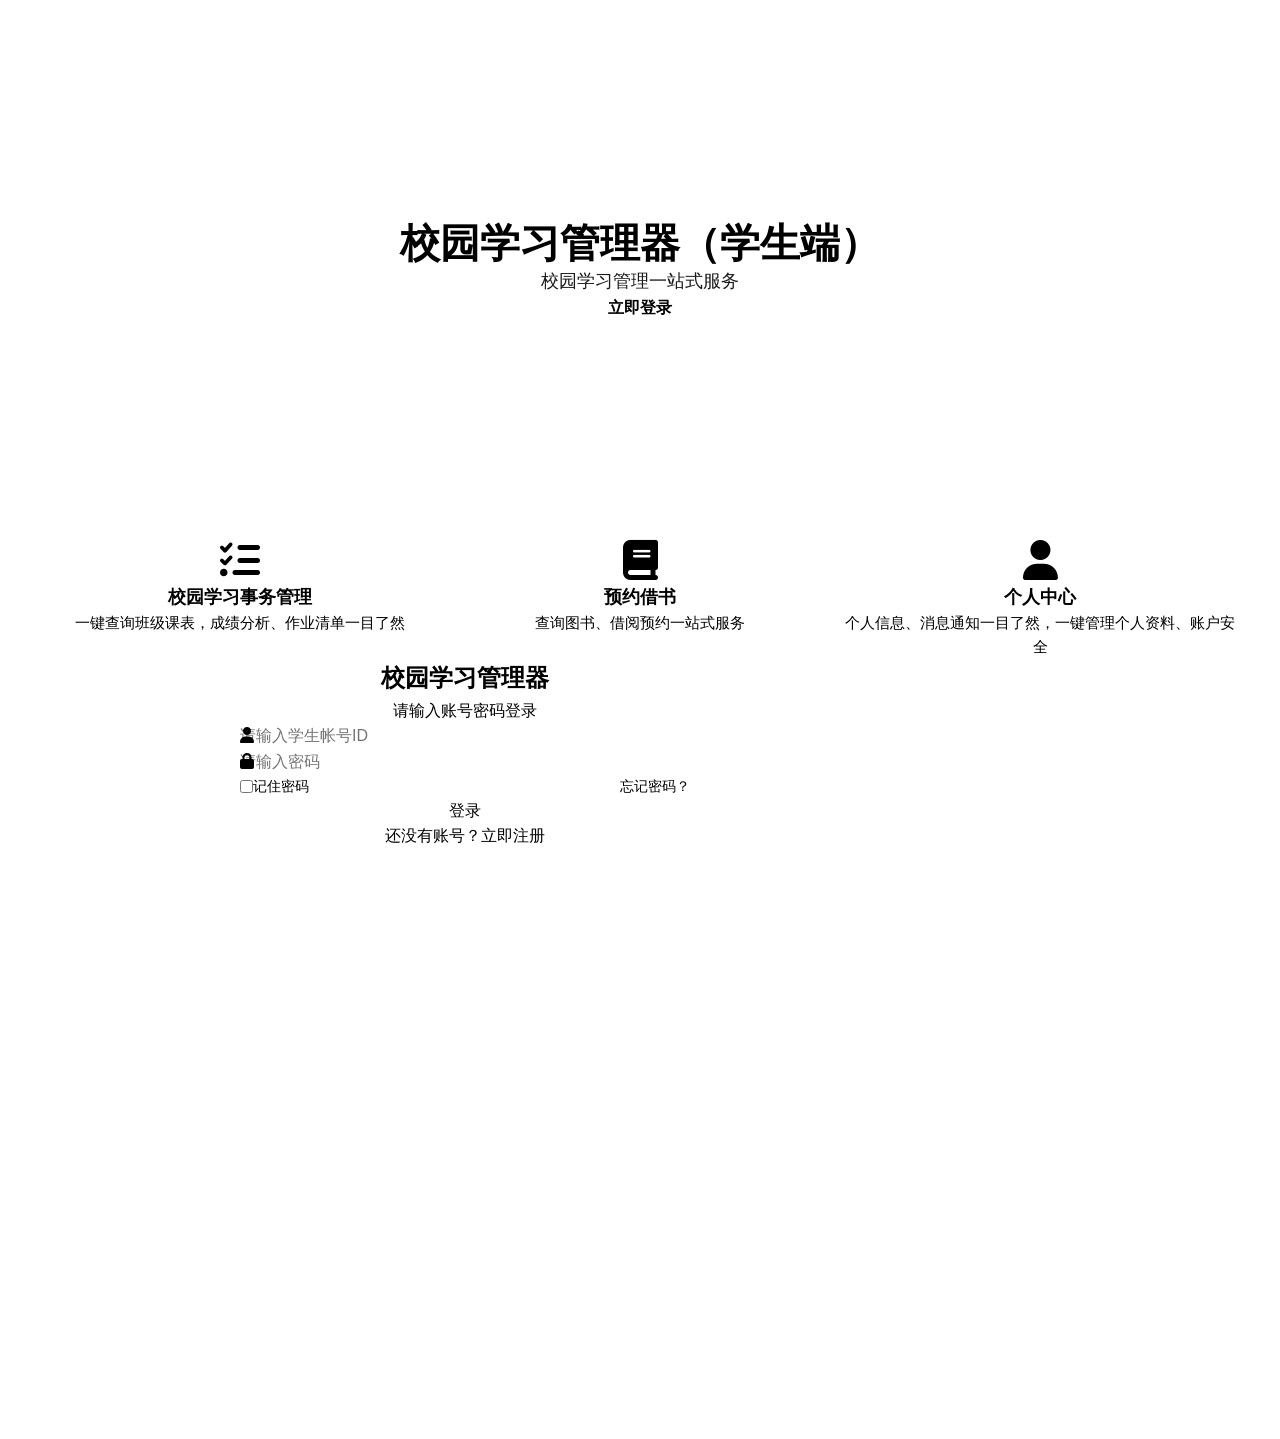
==== commit a3490259: "Update index.html" ====
--- a/index.html
+++ b/index.html
@@ -27,39 +27,23 @@
     
 </head>
 <body>     
-    <!-- 顶部导航栏（简化版） -->     
-    <nav class="navbar">        
-        <div class="container navbar-container">    
-            <a href="index.html" class="logo">                 
-                <i class="fas fa-school logo-icon"></i>                 
-                校园管理器             
-            </a>    
-            
-            <button class="mobile-menu-toggle" id="mobileMenuToggle">                
-                <i class="fas fa-bars"></i>             
-            </button> 
-            
-            <div class="nav-links" id="navLinks">                 
-                <a href="index.html" class="nav-link active">                     
-                    <i class="fas fa-home"></i>                     
-                    首页                 
-                </a>                 
-                <a href="tasks.html" class="nav-link">                     
-                    <i class="fas fa-tasks"></i>                     
-                    校园学习事务管理  
-                </a>                 
-                <a href="book.html" class="nav-link">                     
-                    <i class="fas fa-book"></i>  
-                    预约借书
-                </a>                
-                <a href="user.html" class="nav-link">                     
-                    <i class="fas fa-user"></i>                       
-                    个人中心                   
-                    </a>             
-            </div>         
-        </div>     
-    </nav>
-
+    
+    <!-- 首页 -->
+    <div class="page" id="page-home">
+        <div class="container">
+            <h2>🏠 校园学习管理器首页</h2>
+            <p>欢迎使用校园学习管理器，你可以在这里管理课表、成绩、作业和图书借阅。</p>
+
+            <div class="home-menu">
+                <button onclick="go('page-login')">登录</button>
+                <button onclick="go('page-register')">注册</button>
+                <button onclick="go('tasks')">校园学习事务管理</button>
+                <button onclick="go('book')">预约借书</button>
+                <button onclick="go('user')">个人中心</button>
+            </div>
+        </div>
+    </div>
+    
     <!-- 英雄区域 -->
     <section class="hero-section">
         <div class="container">
@@ -221,6 +205,7 @@
 </div>
                             
         <!--个人学习事务管理--> 
+        <div class="page" id="page-tasks">
         <div class="tasks">   
         <div class="tasks-container">                                
         <i class="fas fa-tasks tasks-icon"></i>
@@ -316,7 +301,7 @@
                 </div>
             </form>
         </div>
-    </div>
+    </div>  
    
          成绩管理系统                   
          <div class="container">         
@@ -348,20 +333,21 @@
         </div>
     </div>
                         
-        <!-- 筛选区域 -->                 
-            <div class="schedule-fliters">                     
-                <div class="filter-group">                         
-                    <label for="semesterFilter">学期：</label>                         
-                    <select id="semesterFilter" class="filter-select">                             
-                        <option value="">全部</option>                              
-                        <option value="the first semester">第一学期</option>                              
-                        <option value="the second semester">第二学期</option>                              
-                        <option value="the third semester">第三学期</option>                             
-                        <option value="the fourth semester">第四学期</option>                            
+        <!-- 筛选区域 -->
+            <div class="schedule-fliters">
+                <div class="filter-group">
+                    <label for="semesterFilter">学期：</label>
+                    <select id="semesterFilter" class="filter-select">
+                        <option value="">全部</option>
+                        <option value="the first semester">第一学期</option>
+                        <option value="the second semester">第二学期</option>
+                        <option value="the third semester">第三学期</option>
+                        <option value="the fourth semester">第四学期</option>
                         <option value="the fifth semester">第五学期</option>
                         <option value="the sixth semester">第六学期</option>
-                    </select>             
+                    </select>
                 </div> 
+            </div> 
               <div class="schedule-fliters">                                      
                   <div class="filter-group">                                              
                       <label for="semesterFilter">学期：</label>                                              
@@ -371,8 +357,9 @@
                           <option value="the second semester">期中考</option>                                                       
                           <option value="the third semester">第二次月考</option>                                                      
                           <option value="the fourth semester">期末考</option>                                                                      
-                      </select>                              
-                  </div>   
+                    </select>                              
+                </div>
+            </div>       
               <div class="schedule-fliters">                     
                 <div class="filter-group">                         
                     <label for="subjectFilter">学科：</label>                         
@@ -389,8 +376,9 @@
                         <option value="geography">地理</option>
                     </select> 
                 </div>
-
-                 <button class="btn-analyze" onclick="analyzeScore()">开始分析成绩</button>
+             </div>
+
+                <button class="btn-analyze" onclick="analyzeScore()">开始分析成绩</button>
 
     <!-- 分析结果 -->
     <div class="result-box" id="result" style="display:none;">
@@ -402,7 +390,6 @@
         <div class="score-info pass-info">待提升科目：<span class="pass-list" id="medium"></span></div>
         <div class="score-info good-info">优势科目：<span class="good-list" id="good"></span></div>
     </div>
-</div> 
 
                 作业管理系统
                 <div class="container">
@@ -461,11 +448,14 @@
         </table>
     </div>
 </div>
-
-        <!--图书借阅预约-->                 
-         <div class="life-container">                    
-            <div class="life">                         
-                <i class="fas fa-life life-icon"></i>
+</div> 
+</div>
+
+    <!--图书借阅预约-->   
+      <div class="page" id="page-book">    
+         <div class="book-container">                    
+            <div class="book">                         
+                <i class="fas fa-book book-icon"></i>
 
              图书借阅
              <div class="container">
@@ -525,6 +515,8 @@
                     <option value="其他">其他类型</option>
                 </select>
             </div>
+        </div>
+                 
             <div class="form-group">
                 <label>预约人姓名</label>
                 <input type="text" class="form-control" id="reserveName" placeholder="请输入姓名" required>
@@ -569,8 +561,11 @@
             </div>
         </div>
     </div>
-
-    <!--个人中心-->                 
+</div>
+</div>
+
+<!--个人中心-->  
+<div class="page" id="page-user">          
     <div class="user-container">                    
         <div class="user">                         
             <i class="fas fa-user user-icon"></i>
@@ -578,10 +573,11 @@
                 <button onclick="go(0)" class="active">个人信息</button>
                 <button onclick="go(1)">消息通知</button>
                 <button onclick="go('page-help')">帮助与反馈</button>
-<button onclick="go('page-logout')">退出登录</button>
+                <button onclick="go('page-logout')">退出登录</button>
             </div>
         </div>       
     </div>
+</div>
                 
  <!-- 个人信息 -->
  <div class="page active" id="p0">
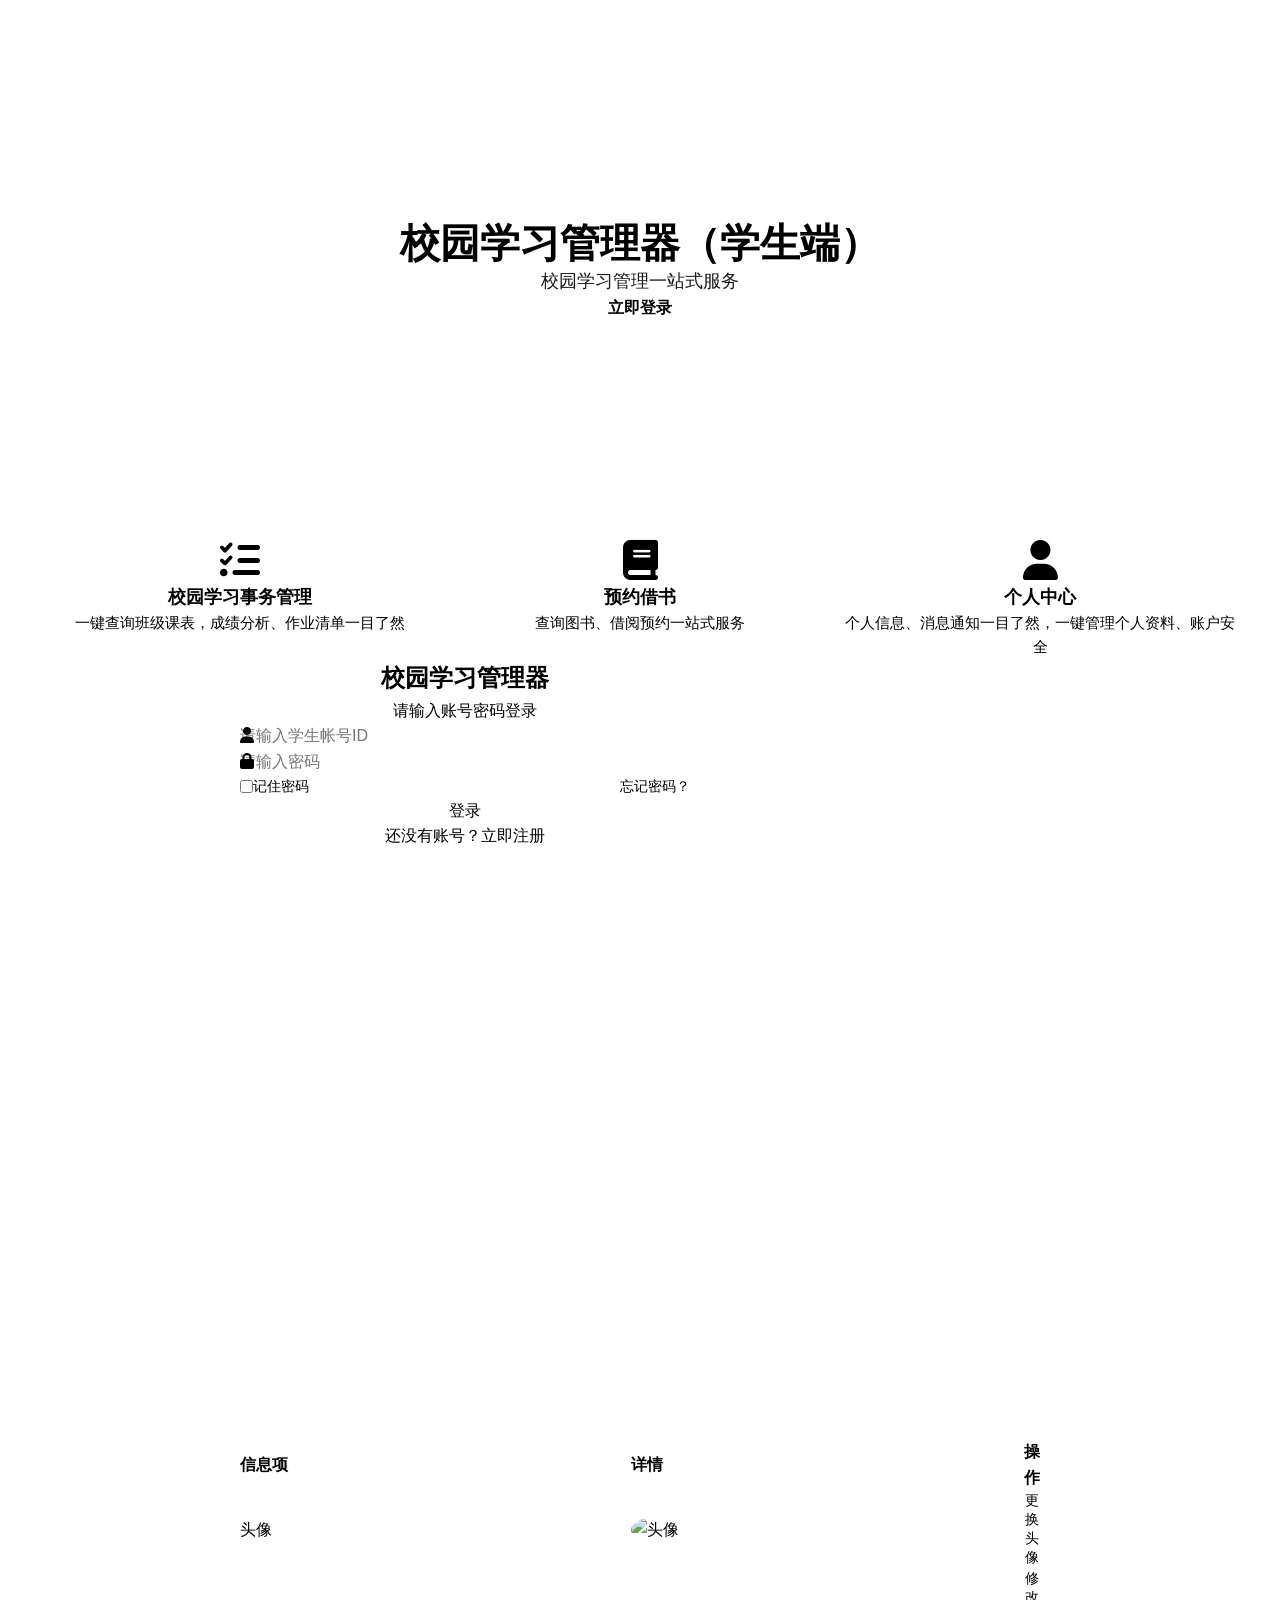
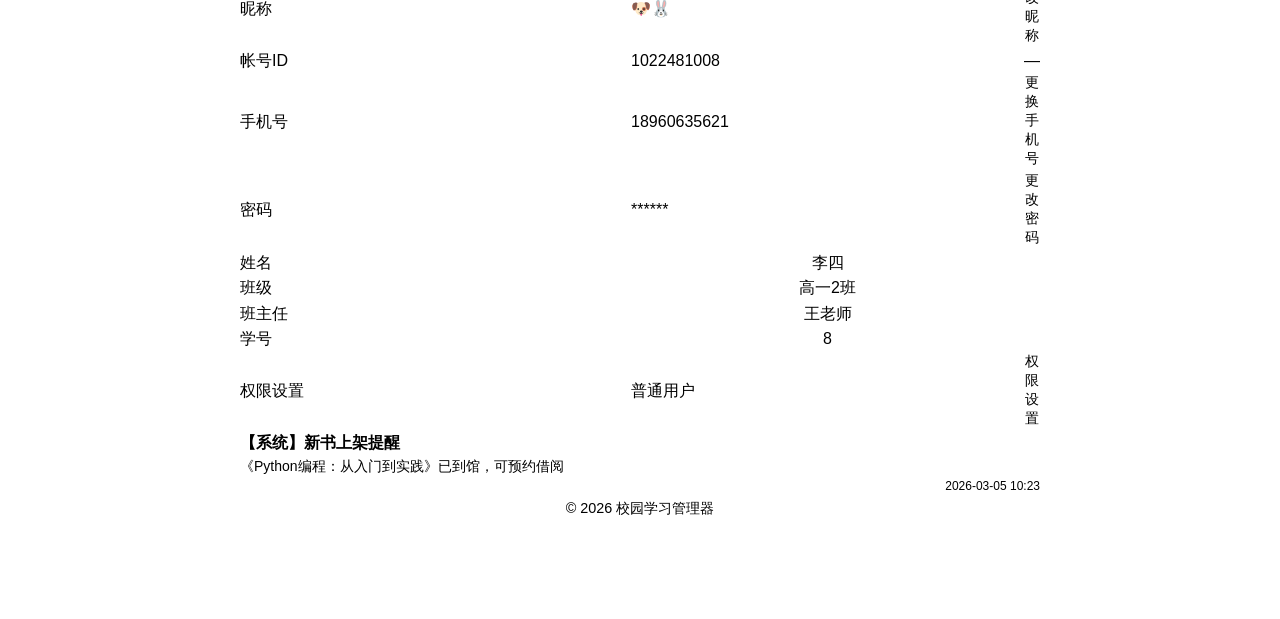
==== commit afc0ff88: "Update index.html" ====
--- a/index.html
+++ b/index.html
@@ -204,38 +204,47 @@
     </div>
 </div>
                             
-        <!--个人学习事务管理--> 
-        <div class="page" id="page-tasks">
+    <!--个人学习事务管理--> 
+    <div class="page" id="page-tasks">
         <div class="tasks">   
-        <div class="tasks-container">                                
-        <i class="fas fa-tasks tasks-icon"></i>
-            
-                        课表查询/自定义
-                        <div class="container">
-                        <div class="schedule-header">
-                            <h2 class="schedule-title">课表查询/自定义</h2>
-                            <button class="btn btn-primary" id="customCourseBtn">
-                                 <i class="fas fa-plus"></i> 自定义课程/换课
-                            </button>
-                            <button class="btn btn-success" id="downloadScheduleBtn" style="margin-left: 10px;">
-                                 <i class="fas fa-download"></i> 下载课表    
-                            </button>
-                        </div>
-                    </div>              
-
-                <!-- 筛选区域 -->
-                <div class="schedule-filters">
-                    <div class="filter-group">
-                        <label for="weekdayFilter">星期：</label>
-                        <select id="weekdayFilter" class="filter-select">
-                             <option value="">全部</option>
-                             <option value="Monday">星期一</option>
-                             <option value="Tuesday">星期二</option>
-                             <option value="Wednesday">星期三</option>
-                             <option value="Thursday">星期四</option>
-                            <option value="Friday">星期五</option>
-                </select>
-            </div>
+            <div class="tasks-container">                                
+                <i class="fas fa-tasks tasks-icon"></i>
+
+            <div class="tasks-menu">
+                <button onclick="go('page-schedule')">课表查询/自定义</button>
+                <button onclick="go('page-mark')">成绩管理系统</button>
+                <button onclick="go('page-homework')">作业管理系统</button>
+            </div>
+            
+            课表查询/自定义
+            <div class="container">
+                <div class="schedule-header">
+                    <h2 class="schedule-title">课表查询/自定义</h2>
+                    <button class="btn btn-primary" id="quersyScheduleBtn" style="margin-left: 10px;">                                  
+                        <i class="fas fa-search"></i> 课表查询                             
+                    </button>
+                    <button class="btn btn-primary" id="customCourseBtn" style="margin-middle: 10px;">
+                        <i class="fas fa-plus"></i> 自定义课程/换课
+                    </button>
+                    <button class="btn btn-success" id="downloadScheduleBtn" style="margin-right: 10px;">
+                        <i class="fas fa-download"></i> 下载课表    
+                    </button>
+                </div>
+            </div>              
+
+            <!-- 筛选区域 -->
+            <div class="schedule-filters">
+                <div class="filter-group">
+                    <label for="weekdayFilter">星期：</label>
+                    <select id="weekdayFilter" class="filter-select">
+                        <option value="">全部</option>
+                        <option value="Monday">星期一</option>
+                        <option value="Tuesday">星期二</option>
+                        <option value="Wednesday">星期三</option>
+                        <option value="Thursday">星期四</option>
+                        <option value="Friday">星期五</option>
+                    </select>
+                </div>
             <div class="filter-group">
                 <label for="sectionFilter">节次：</label>
                 <select id="sectionFilter" class="filter-select">
@@ -284,7 +293,7 @@
                 </div>
                 <div class="form-group">
                     <label class="form-label">课程名称</label>
-                    <input type="text" id="modalCourseName" class="form-input" placeholder="如：高等数学/换课-英语" required>
+                    <input type="text" id="modalCourseName" class="form-input" placeholder="如：数学/换课-英语" required>
                 </div>
                 <div class="form-group">
                     <label class="form-label">授课老师</label>
@@ -304,10 +313,13 @@
     </div>  
    
          成绩管理系统                   
-         <div class="container">         
-             <h2 class="title">             
-                 <i class="fas fa-history"></i> 查看历史成绩        
-             </h2> 
+         <div class="container">
+             <div class="mark-header">
+                 <h2 class="title">             
+                     <i class="fas fa-history"></i> 查看历史成绩        
+                 </h2>
+             </div>
+         </div>    
 
               <table class="record-table">
             <thead>
@@ -391,9 +403,14 @@
         <div class="score-info good-info">优势科目：<span class="good-list" id="good"></span></div>
     </div>
 
-                作业管理系统
-                <div class="container">
-    <h2 class="title"><i class="fas fa-book"></i> 作业管理系统</h2>
+    作业管理系统
+    <div class="container">
+        <div class="homework-header">
+            <h2 class="title">
+                <i class="fas fa-homework"></i> 作业管理系统
+            </h2>
+        </div>
+    </div>    
 
     <div class="tabs">
         <div class="tab active" onclick="go(0)">接收作业</div>
@@ -444,10 +461,10 @@
                     <th>状态</th>
                 </tr>
             </thead>
-            <tbody id="resultList"></tbody>
-        </table>
-    </div>
-</div>
+                <tbody id="resultList"></tbody>
+            </table>
+        </div>
+    </div>
 </div> 
 </div>
 
@@ -457,13 +474,22 @@
             <div class="book">                         
                 <i class="fas fa-book book-icon"></i>
 
-             图书借阅
-             <div class="container">
-        <h2 class="title">
-            <i class="fas fa-book"></i> 图书馆藏书查询
-        </h2>
-
-                 <!-- 搜索筛选区域 -->
+            <div class="tasks-menu">                                   
+                <button onclick="go('page-search')">图书馆藏书查询</button>                                   
+                <button onclick="go('page-appointment')">预约借书/续借</button>                                   
+                <button onclick="go('page-record')">我的预约记录</button>                           
+            </div>    
+
+        图书馆藏书查询
+        <div class="container">
+            <div class="search-header">
+                <h2 class="title">
+                    <i class="fas fa-search"></i> 图书馆藏书查询
+                </h2>
+            </div>
+        </div>   
+
+        <!-- 搜索筛选区域 -->
         <div class="search-box">
             <input type="text" class="search-input" id="searchKey" placeholder="输入书名/作者/ISBN查询">
             <select class="search-select" id="categoryFilter">
@@ -493,8 +519,16 @@
             <div class="tab" onclick="switchTab(1)">我的预约记录</div>
             <div class="tab" onclick="switchTab(2)">申请续借</div>
         </div>
-
-        <!-- 预约借书/续借 -->
+            
+        预约借书/续借
+        <div class="container">
+            <div class="appointment-header">
+                <h2 class="title">
+                    <i class="fas fa-appointment"></i> 预约借书/续借
+                </h2>
+            </div>    
+        </div>
+                
         <div class="page active" id="page0">
             <div class="form-group">
                 <label>选择书籍(可多选)</label>
@@ -516,7 +550,7 @@
                 </select>
             </div>
         </div>
-                 
+
             <div class="form-group">
                 <label>预约人姓名</label>
                 <input type="text" class="form-control" id="reserveName" placeholder="请输入姓名" required>
@@ -538,7 +572,15 @@
             <button class="btn" onclick="submitBorrow()">提交预约申请</button>
         </div>
 
-        <!-- 我的预约记录页面 -->
+        我的预约记录    
+        <div class="container">             
+            <div class="record-header">                 
+                <h2 class="title">                     
+                    <i class="fas fa-record"></i> 我的预约记录                
+                </h2>             
+            </div>    
+        </div>
+                
         <div class="page" id="page1">
             <table class="record-table" id="reserveTable">
                 <thead>
--- a/resources/css/style/main.css
+++ b/resources/css/style/main.css
@@ -792,17 +792,17 @@
 
 /* ==========  ========== */
  /* 图书借阅模块 */
- .life-container {
+ .book-container {
    padding: var(--spacing-xl) 0;
  }
- .life {
+ .book {
    background-color: var(--white);
    border-radius: var(--border-radius-lg);
    box-shadow: var(--shadow-md);
    padding: var(--spacing-lg);
    margin-bottom: var(--spacing-xl);
  }
- .life-icon {
+ .book-icon {
    font-size: 2rem;
    color: var(--primary-color);
    margin-bottom: var(--spacing-md);
@@ -942,167 +942,7 @@
    color: var(--danger-color);
    font-size: 0.9rem;
  }
- /* 学习事务管理模块 */
- .tasks {
-   padding: var(--spacing-xl) 0;
- }
- .tasks-container {
-   background-color: var(--white);
-   border-radius: var(--border-radius-lg);
-   box-shadow: var(--shadow-md);
-   padding: var(--spacing-lg);
-   margin-bottom: var(--spacing-xl);
- }
- .tasks-icon {
-   font-size: 2rem;
-   color: var(--primary-color);
-   margin-bottom: var(--spacing-md);
-   display: block;
- }
- /* 课表模块样式 */
- .schedule-header {
-   display: flex;
-   justify-content: space-between;
-   align-items: center;
-   margin-bottom: var(--spacing-lg);
-   padding-bottom: var(--spacing-md);
-   border-bottom: 1px solid var(--gray-light);
- }
- .schedule-title {
-   font-family: var(--font-heading);
-   color: var(--primary-color);
-   font-size: 1.5rem;
- }
- .schedule-filters, .schedule-fliters {
-   display: flex;
-   gap: var(--spacing-lg);
-   align-items: center;
-   margin-bottom: var(--spacing-lg);
-   flex-wrap: wrap;
- }
- .filter-group {
-   display: flex;
-   align-items: center;
-   gap: var(--spacing-sm);
- }
- .filter-group label {
-   font-weight: 500;
-   color: var(--text-gray);
- }
- .filter-select {
-   padding: var(--spacing-sm) var(--spacing-md);
-   border: 1px solid var(--gray);
-   border-radius: var(--border-radius-sm);
-   font-family: var(--font-main);
-   background-color: var(--white);
-   min-width: 180px;
- }
- .filter-select:focus {
-   outline: none;
-   border-color: var(--primary-color);
- }
- .btn-primary {
-   background-color: var(--primary-color);
-   color: var(--white);
- }
- .btn-primary:hover {
-   background-color: var(--primary-dark);
- }
- .btn-success {
-   background-color: var(--success-color);
-   color: var(--white);
- }
- .btn-success:hover {
-   background-color: #16a34a;
- }
- .btn-secondary {
-   background-color: var(--secondary-color);
-   color: var(--white);
- }
- .btn-secondary:hover {
-   background-color: #475569;
- }
- .btn-analyze {
-   background-color: var(--info-color);
-   color: var(--white);
-   padding: var(--spacing-sm) var(--spacing-lg);
-   border-radius: var(--border-radius-sm);
-   font-weight: 500;
-   margin-left: var(--spacing-md);
- }
- .btn-analyze:hover {
-   background-color: #0891b2;
- }
- /* 成绩分析结果样式 */
- .title {
-   font-family: var(--font-heading);
-   color: var(--primary-color);
-   margin-bottom: var(--spacing-lg);
-   display: flex;
-   align-items: center;
-   gap: var(--spacing-sm);
- }
- .no-data {
-   text-align: center;
-   padding: var(--spacing-xl);
-   color: var(--text-light);
-   font-size: 1.1rem;
- }
- /* 成绩分析结果样式 */
- .result-box {
-   background-color: var(--white);
-   border-radius: var(--border-radius-md);
-   padding: var(--spacing-lg);
-   box-shadow: var(--shadow-sm);
-   margin-top: var(--spacing-lg);
- }
- .result-title {
-   font-weight: 600;
-   font-size: 1.2rem;
-   margin-bottom: var(--spacing-md);
-   color: var(--primary-color);
- }
- .score-info {
-   margin-bottom: var(--spacing-sm);
-   padding: var(--spacing-sm) 0;
-   border-bottom: 1px solid var(--gray-light);
- }
- .weak-info {
-   color: var(--danger-color);
- }
- .pass-info {
-   color: var(--warning-color);
- }
- .good-info {
-   color: var(--success-color);
- }
- textarea.form-control {
-   resize: vertical;
-   min-height: 100px;
- }
- /* 作业管理模块样式 */
- .table {
-   width: 100%;
-   border-collapse: collapse;
-   background-color: var(--white);
-   border-radius: var(--border-radius-md);
-   overflow: hidden;
-   box-shadow: var(--shadow-sm);
- }
- .table th, .table td {
-   padding: var(--spacing-md);
-   text-align: left;
-   border-bottom: 1px solid var(--gray-light);
- }
- .table th {
-   background-color: var(--gray-light);
-   font-weight: 600;
-   color: var(--text-gray);
- }
- textarea.form-control {
-   resize: vertical;
-   min-height: 100px;
- }
+
  /* ========== 个人中心模块专属样式 ========== */
  .user-container {
    padding: var(--spacing-xl) 0;
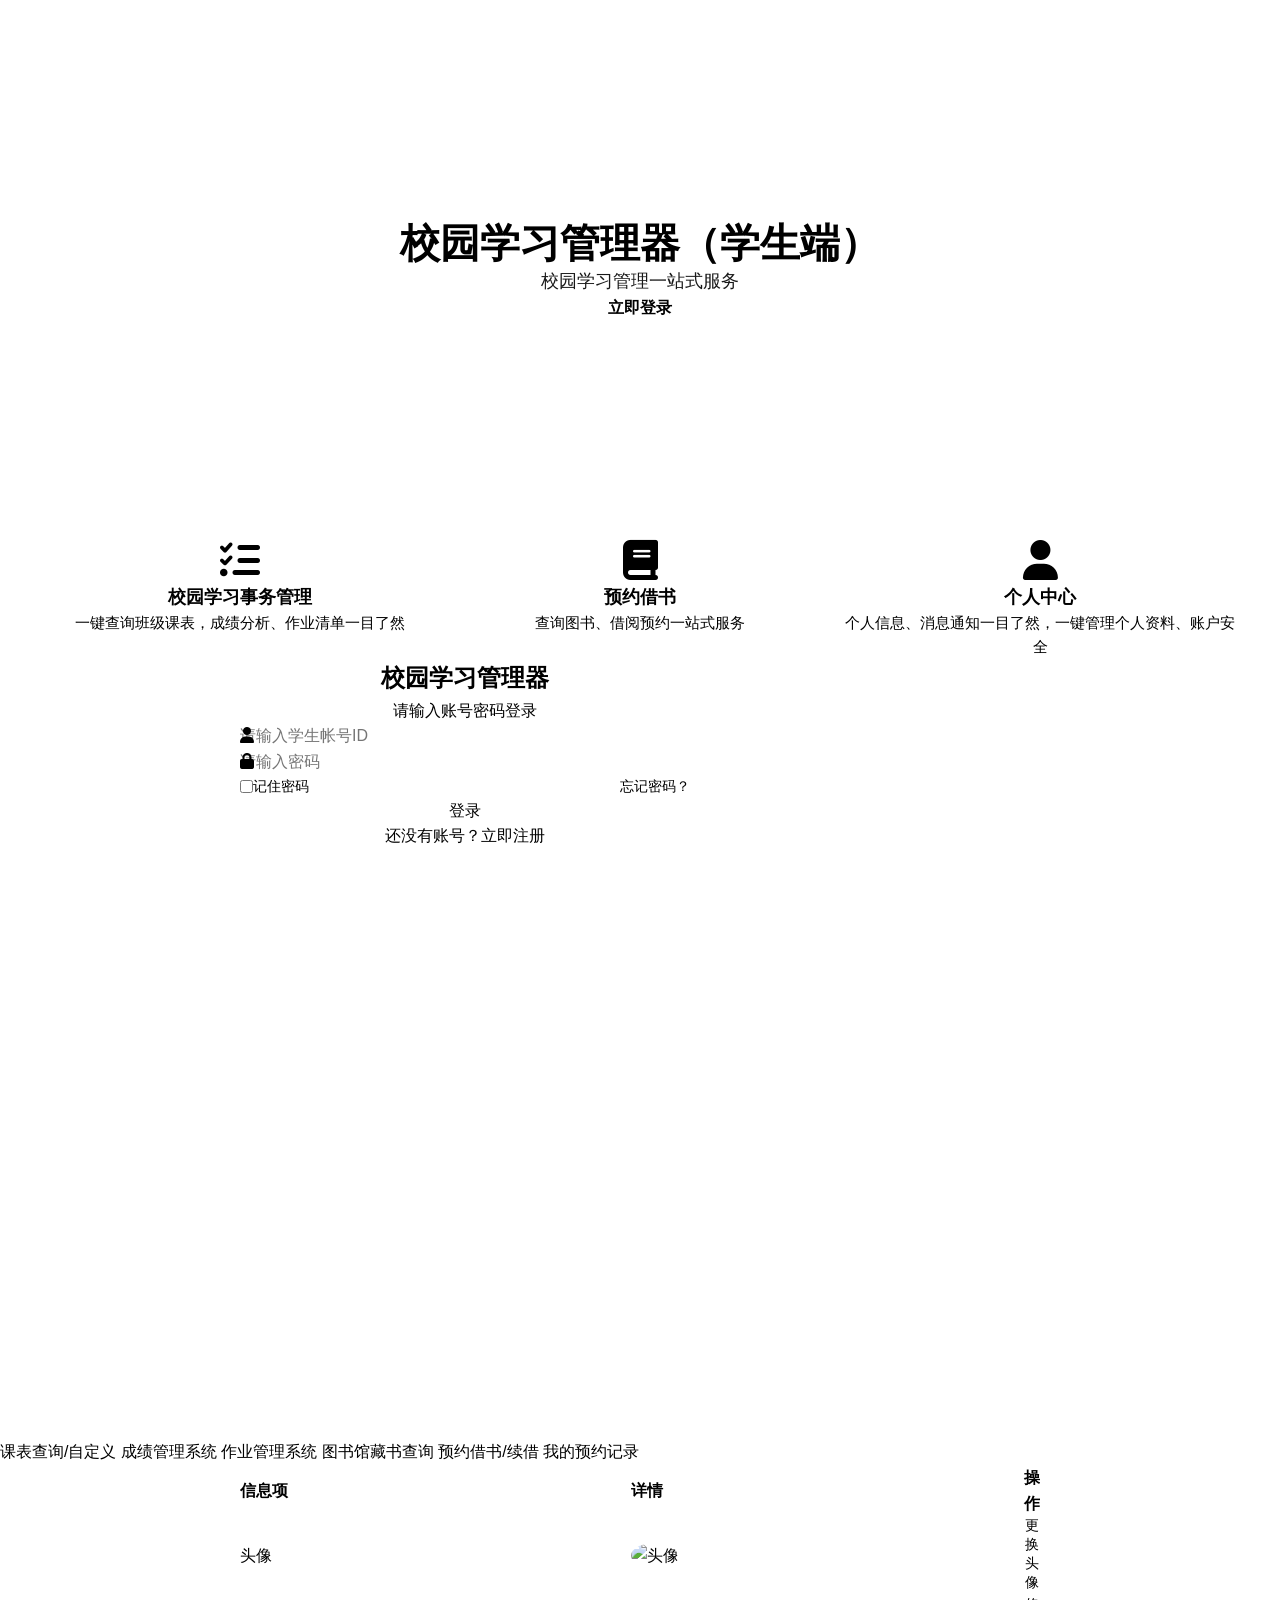
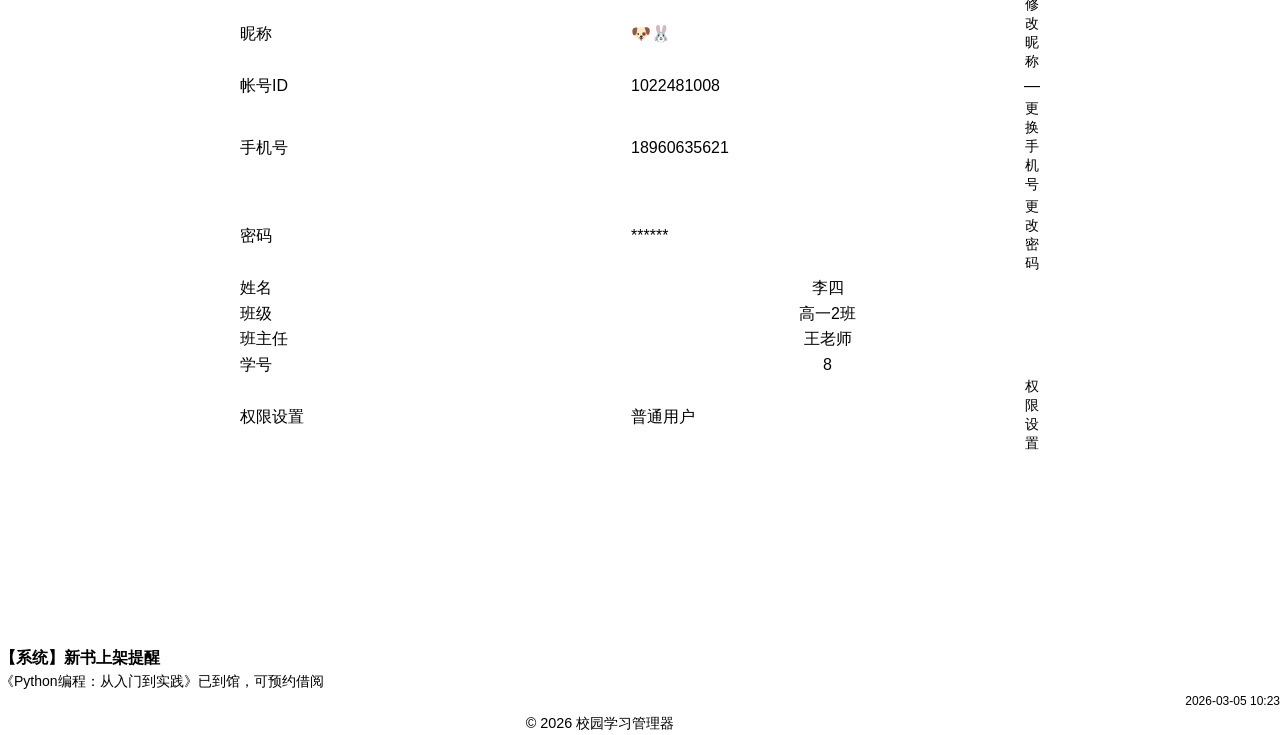
==== commit f5ddd19e: "Update index.html" ====
--- a/index.html
+++ b/index.html
@@ -206,31 +206,36 @@
                             
     <!--个人学习事务管理--> 
     <div class="page" id="page-tasks">
-        <div class="tasks">   
-            <div class="tasks-container">                                
-                <i class="fas fa-tasks tasks-icon"></i>
-
-            <div class="tasks-menu">
-                <button onclick="go('page-schedule')">课表查询/自定义</button>
-                <button onclick="go('page-mark')">成绩管理系统</button>
-                <button onclick="go('page-homework')">作业管理系统</button>
-            </div>
-            
+        <div class="container">    
+            <div class="tasks">   
+                <div class="tasks-container">                                
+                    <i class="fas fa-tasks tasks-icon"></i>
+
+                    <div class="tasks-menu">
+                        <button onclick="go('page-schedule')">课表查询/自定义</button>
+                        <button onclick="go('page-mark')">成绩管理系统</button>
+                        <button onclick="go('page-homework')">作业管理系统</button>
+                    </div>
+                </div>    
+            </div>
+        </div>
+    </div>        
+    
             课表查询/自定义
-            <div class="container">
-                <div class="schedule-header">
-                    <h2 class="schedule-title">课表查询/自定义</h2>
-                    <button class="btn btn-primary" id="quersyScheduleBtn" style="margin-left: 10px;">                                  
-                        <i class="fas fa-search"></i> 课表查询                             
-                    </button>
-                    <button class="btn btn-primary" id="customCourseBtn" style="margin-middle: 10px;">
-                        <i class="fas fa-plus"></i> 自定义课程/换课
-                    </button>
-                    <button class="btn btn-success" id="downloadScheduleBtn" style="margin-right: 10px;">
-                        <i class="fas fa-download"></i> 下载课表    
-                    </button>
-                </div>
-            </div>              
+            <div class="page" id="page-schedule">    
+                <div class="container">
+                    <div class="schedule-header">
+                        <h2 class="schedule-title">课表查询/自定义</h2>
+                        <button class="btn btn-primary" id="quersyScheduleBtn" style="margin-left: 10px;">                                  
+                            <i class="fas fa-search"></i> 课表查询                             
+                        </button>
+                        <button class="btn btn-primary" id="customCourseBtn" style="margin-middle: 10px;">
+                            <i class="fas fa-plus"></i> 自定义课程/换课
+                        </button>
+                        <button class="btn btn-success" id="downloadScheduleBtn" style="margin-right: 10px;">
+                            <i class="fas fa-download"></i> 下载课表    
+                        </button>
+                    </div>
 
             <!-- 筛选区域 -->
             <div class="schedule-filters">
@@ -261,67 +266,70 @@
             </div>
         </div>
 
-    <!-- 自定义/换课弹窗 -->
-    <div class="modal-overlay" id="courseModal">
-        <div class="modal">
-            <h3 class="modal-title" id="modalTitle">自定义课程</h3>
-            <form id="courseForm">
-                <div class="form-group">
-                    <label class="form-label">星期</label>
-                    <select id="modalWeekday" class="form-input" required>
-                        <option value="">请选择</option>
-                        <option value="Monday">星期一</option>
-                        <option value="Tuesday">星期二</option>
-                        <option value="Wednesday">星期三</option>
-                        <option value="Thursday">星期四</option>
-                        <option value="Friday">星期五</option>
-                    </select>
-                </div>
-                <div class="form-group">
-                    <label class="form-label">节次</label>
-                    <select id="modalSection" class="form-input" required>
-                        <option value="">请选择</option>
-                        <option value="1">第1节 (08:00-08:40)</option>
-                        <option value="2">第2节 (08:50-09:30)</option>
-                        <option value="3">第3节 (10:00-10:40)</option>
-                        <option value="4">第4节 (10:50-11:30)</option>
-                        <option value="5">第5节 (14:20-15:00)</option>
-                        <option value="6">第6节 (15:10-15:50)</option>
-                        <option value="7">第7节 (16:00-16:40)</option>
-                        <option value="8">第8节 (16:50-17:30)</option>
-                    </select>
-                </div>
-                <div class="form-group">
-                    <label class="form-label">课程名称</label>
-                    <input type="text" id="modalCourseName" class="form-input" placeholder="如：数学/换课-英语" required>
-                </div>
-                <div class="form-group">
-                    <label class="form-label">授课老师</label>
-                    <input type="text" id="modalTeacher" class="form-input" placeholder="如：张老师">
-                </div> 
-                <div class="form-group">
-                    <label class="form-label">备注（换课说明）</label>
-                    <input type="text" id="modalRemark" class="form-input" placeholder="如：原课程调至周四第3节">
-                </div>
-                <input type="hidden" id="editMode" value="false">
-                <div class="modal-footer">
-                    <button type="button" class="btn btn-secondary" id="closeModal">取消</button>
-                    <button type="submit" class="btn btn-primary">保存</button>
-                </div>
-            </form>
-        </div>
-    </div>  
+        <!-- 自定义/换课弹窗 -->
+        <div class="modal-overlay" id="courseModal">
+            <div class="modal">
+                <h3 class="modal-title" id="modalTitle">自定义课程</h3>
+                <form id="courseForm">
+                    <div class="form-group">
+                        <label class="form-label">星期</label>
+                        <select id="modalWeekday" class="form-input" required>
+                            <option value="">请选择</option>
+                            <option value="Monday">星期一</option>
+                            <option value="Tuesday">星期二</option>
+                            <option value="Wednesday">星期三</option>
+                            <option value="Thursday">星期四</option>
+                            <option value="Friday">星期五</option>
+                        </select>
+                    </div>
+                    <div class="form-group">
+                        <label class="form-label">节次</label>
+                        <select id="modalSection" class="form-input" required>
+                            <option value="">请选择</option>
+                            <option value="1">第1节 (08:00-08:40)</option>
+                            <option value="2">第2节 (08:50-09:30)</option>
+                            <option value="3">第3节 (10:00-10:40)</option>
+                            <option value="4">第4节 (10:50-11:30)</option>
+                            <option value="5">第5节 (14:20-15:00)</option>
+                            <option value="6">第6节 (15:10-15:50)</option>
+                            <option value="7">第7节 (16:00-16:40)</option>
+                            <option value="8">第8节 (16:50-17:30)</option>
+                        </select>
+                    </div>
+                    <div class="form-group">
+                        <label class="form-label">课程名称</label>
+                        <input type="text" id="modalCourseName" class="form-input" placeholder="如：数学/换课-英语" required>
+                    </div>
+                    <div class="form-group">
+                        <label class="form-label">授课老师</label>
+                        <input type="text" id="modalTeacher" class="form-input" placeholder="如：张老师">
+                    </div> 
+                    <div class="form-group">
+                        <label class="form-label">备注（换课说明）</label>
+                        <input type="text" id="modalRemark" class="form-input" placeholder="如：原课程调至周四第3节">
+                    </div>
+                        <input type="hidden" id="editMode" value="false">
+                    <div class="modal-footer">
+                        <button type="button" class="btn btn-secondary" id="closeModal">取消</button>
+                        <button type="submit" class="btn btn-primary">保存</button>
+                    </div>
+                </form>
+            </div>
+        </div>
+    </div>              
+</div>                         
    
-         成绩管理系统                   
-         <div class="container">
+    成绩管理系统
+    <div class="page" id="page-mark">            
+        <div class="container">
              <div class="mark-header">
                  <h2 class="title">             
                      <i class="fas fa-history"></i> 查看历史成绩        
                  </h2>
-             </div>
-         </div>    
-
-              <table class="record-table">
+             </div>    
+
+        <!-- 我的成绩记录 -->
+        <table class="record-table">
             <thead>
                 <tr>
                     <th>序号</th>
@@ -343,7 +351,6 @@
         <div id="noData" class="no-data" style="display: none;">
             暂无记录 
         </div>
-    </div>
                         
         <!-- 筛选区域 -->
             <div class="schedule-fliters">
@@ -392,25 +399,27 @@
 
                 <button class="btn-analyze" onclick="analyzeScore()">开始分析成绩</button>
 
-    <!-- 分析结果 -->
-    <div class="result-box" id="result" style="display:none;">
-        <div class="result-title">📊 成绩统计结果</div>
-        <div class="score-info">平均分：<span id="avg"></span></div>
-        <div class="score-info">总分：<span id="total"></span></div>
-        <div class="score-info">及格科目数：<span id="passCount"></span></div>
-        <div class="score-info weak-info">薄弱/不及格科目：<span class="weak-list" id="weak"></span></div>
-        <div class="score-info pass-info">待提升科目：<span class="pass-list" id="medium"></span></div>
-        <div class="score-info good-info">优势科目：<span class="good-list" id="good"></span></div>
-    </div>
+            <!-- 分析结果 -->
+            <div class="result-box" id="result" style="display:none;">
+                <div class="result-title">📊 成绩统计结果</div>
+                <div class="score-info">平均分：<span id="avg"></span></div>
+                <div class="score-info">总分：<span id="total"></span></div>
+                <div class="score-info">及格科目数：<span id="passCount"></span></div>
+                <div class="score-info weak-info">薄弱/不及格科目：<span class="weak-list" id="weak"></span></div>
+                <div class="score-info pass-info">待提升科目：<span class="pass-list" id="medium"></span></div>
+                <div class="score-info good-info">优势科目：<span class="good-list" id="good"></span></div>
+            </div>
+        </div>     
+    </div>            
 
     作业管理系统
-    <div class="container">
-        <div class="homework-header">
-            <h2 class="title">
-                <i class="fas fa-homework"></i> 作业管理系统
-            </h2>
-        </div>
-    </div>    
+    <div class="page" id="page-homework">            
+        <div class="container">
+            <div class="homework-header">
+                <h2 class="title">
+                    <i class="fas fa-homework"></i> 作业管理系统
+                </h2>
+            </div>  
 
     <div class="tabs">
         <div class="tab active" onclick="go(0)">接收作业</div>
@@ -450,86 +459,90 @@
     <!-- 查询批改结果 -->
     <div class="page" id="page2">
         <h3>我的作业批改结果</h3>
-        <table class="table">
-            <thead>
-                <tr>
-                    <th>科目</th>
-                    <th>作业内容</th>
-                    <th>我的答案</th>
-                    <th>得分</th>
-                    <th>评语</th>
-                    <th>状态</th>
-                </tr>
-            </thead>
-                <tbody id="resultList"></tbody>
-            </table>
-        </div>
-    </div>
-</div> 
-</div>
-
+            <table class="table">
+                <thead>
+                    <tr>
+                        <th>科目</th>
+                        <th>作业内容</th>
+                        <th>我的答案</th>
+                        <th>得分</th>
+                        <th>评语</th>
+                        <th>状态</th>
+                    </tr>
+                </thead>
+                    <tbody id="resultList"></tbody>
+                </table>
+            </div>
+        </div>
+    </div> 
+ 
     <!--图书借阅预约-->   
-      <div class="page" id="page-book">    
-         <div class="book-container">                    
-            <div class="book">                         
-                <i class="fas fa-book book-icon"></i>
-
-            <div class="tasks-menu">                                   
-                <button onclick="go('page-search')">图书馆藏书查询</button>                                   
-                <button onclick="go('page-appointment')">预约借书/续借</button>                                   
-                <button onclick="go('page-record')">我的预约记录</button>                           
-            </div>    
-
+    <div class="page" id="page-book">    
+        <div class="book-container">                    
+            <div class="book"> 
+                <div class="book-container">
+                    <i class="fas fa-book book-icon"></i>
+
+                    <div class="book-mebooknu">                                   
+                        <button onclick="go('page-search')">图书馆藏书查询</button>                                   
+                        <button onclick="go('page-calendar-check')">预约借书/续借</button>                                   
+                        <button onclick="go('page-record')">我的预约记录</button>                           
+                    </div>
+                </div>
+            </div> 
+        </div>    
+    </div>
+    
         图书馆藏书查询
-        <div class="container">
-            <div class="search-header">
-                <h2 class="title">
-                    <i class="fas fa-search"></i> 图书馆藏书查询
-                </h2>
-            </div>
-        </div>   
-
-        <!-- 搜索筛选区域 -->
-        <div class="search-box">
-            <input type="text" class="search-input" id="searchKey" placeholder="输入书名/作者/ISBN查询">
-            <select class="search-select" id="categoryFilter">
-                <option value="">全部分类</option>
-                <option value="文学">文学类</option>
-                <option value="理科">理科类</option>
-                <option value="工科">工科类</option>
-                <option value="社科">社科类</option>
-                <option value="教辅">教辅类</option>
-                <option value="艺术">艺术类</option>
-                <option value="英语">英语类</option>
-                <option value="法律">法律类</option>
-                <option value="心理学">心理学类</option>
-                <option value="政治">政治类</option>
-                <option value="地理">地理类</option>                     
-                <option value="信息技术">电脑类</option>
-                <option value="其他">其他类型</option>
+        <div class="page" id="page-search">        
+            <div class="container">
+                <div class="search-header">
+                    <h2 class="title">
+                        <i class="fas fa-search"></i> 图书馆藏书查询
+                    </h2>
+                </div>    
+
+            <!-- 搜索筛选区域 -->
+            <div class="search-box">
+                <input type="text" class="search-input" id="searchKey" placeholder="输入书名/作者/ISBN查询">
+                <select class="search-select" id="categoryFilter">
+                    <option value="">全部分类</option>
+                    <option value="文学">文学类</option>
+                    <option value="理科">理科类</option>
+                    <option value="工科">工科类</option>
+                    <option value="社科">社科类</option>
+                    <option value="教辅">教辅类</option>
+                    <option value="艺术">艺术类</option>
+                    <option value="英语">英语类</option>
+                    <option value="法律">法律类</option>
+                    <option value="心理学">心理学类</option>
+                    <option value="政治">政治类</option>
+                    <option value="地理">地理类</option>                     
+                    <option value="信息技术">电脑类</option>
+                    <option value="其他">其他类型</option>    
+                </select>
+                <button class="search-btn" onclick="searchBooks()">
+                    <i class="fas fa-search"></i> 搜索
+                </button>
+            </div>
+        </div>
+    </div>               
+            
+        预约借书/续借
+        <div class="page" id="page-calendar-check">       
+            <div class="container">
+                <div class="calendar-check-header">
+                    <h2 class="title">
+                        <i class="fas fa-calendar-check"></i> 预约借书/续借
+                    </h2>
+                </div>          
+
+            <div class="tabs">             
+                <div class="tab active" onclick="switchTab(0)">发起预约</div>go             
+                <div class="tab" onclick="switchTab(1)">我的预约记录</div>             
+                <div class="tab" onclick="switchTab(2)">申请续借</div>         
+            </div>
                 
-            </select>
-            <button class="search-btn" onclick="searchBooks()">
-                <i class="fas fa-search"></i> 搜索
-            </button>
-        </div>
-
-        <div class="tabs">
-            <div class="tab active" onclick="switchTab(0)">发起预约</div>go
-            <div class="tab" onclick="switchTab(1)">我的预约记录</div>
-            <div class="tab" onclick="switchTab(2)">申请续借</div>
-        </div>
-            
-        预约借书/续借
-        <div class="container">
-            <div class="appointment-header">
-                <h2 class="title">
-                    <i class="fas fa-appointment"></i> 预约借书/续借
-                </h2>
-            </div>    
-        </div>
-                
-        <div class="page active" id="page0">
             <div class="form-group">
                 <label>选择书籍(可多选)</label>
                 <select class="form-control" id="borrowBook" multiple size="13"required>    
@@ -549,7 +562,6 @@
                     <option value="其他">其他类型</option>
                 </select>
             </div>
-        </div>
 
             <div class="form-group">
                 <label>预约人姓名</label>
@@ -557,9 +569,9 @@
             </div>
             <div class="form-group">
                 <label>班级</label>
-            <input type="text" class="form-control" id="classroom" placeholder="请输入班级"required>
-        </div>
-        <div class="form-group">
+                <input type="text" class="form-control" id="classroom" placeholder="请输入班级"required>
+            </div>
+            <div class="form-group">
                 <label>联系电话</label>
                 <input type="tel" class="form-control" id="reservePhone" placeholder="请输入电话" required>
             </div>
@@ -568,20 +580,21 @@
                 <div class="time-group">
                     <input type="date" class="form-control" id="takeDate" placeholder="取书日期" required>
                     <input type="time" class="form-control" id="takeTime" placeholder="取书时间" required>
-            </div>
-            <button class="btn" onclick="submitBorrow()">提交预约申请</button>
-        </div>
-
-        我的预约记录    
-        <div class="container">             
-            <div class="record-header">                 
-                <h2 class="title">                     
-                    <i class="fas fa-record"></i> 我的预约记录                
-                </h2>             
-            </div>    
-        </div>
+                </div>
+                <button class="btn" onclick="submitBorrow()">提交预约申请</button>
+            </div>
+        </div>
+    </div>            
+            
+        我的预约记录
+        <div class="page" id="page-record">        
+            <div class="container">             
+                <div class="record-header">                 
+                    <h2 class="title">                     
+                        <i class="fas fa-record"></i> 我的预约记录                
+                    </h2>
+                </div>    
                 
-        <div class="page" id="page1">
             <table class="record-table" id="reserveTable">
                 <thead>
                     <tr>
@@ -603,23 +616,21 @@
             </div>
         </div>
     </div>
-</div>
-</div>
-
-<!--个人中心-->  
-<div class="page" id="page-user">          
-    <div class="user-container">                    
-        <div class="user">                         
-            <i class="fas fa-user user-icon"></i>
-            <div class="tab">
-                <button onclick="go(0)" class="active">个人信息</button>
-                <button onclick="go(1)">消息通知</button>
-                <button onclick="go('page-help')">帮助与反馈</button>
-                <button onclick="go('page-logout')">退出登录</button>
-            </div>
-        </div>       
-    </div>
-</div>
+
+    <!--个人中心-->  
+    <div class="page" id="page-user">          
+        <div class="user-container">                    
+            <div class="user">                         
+                <i class="fas fa-user user-icon"></i>
+                <div class="tab">
+                    <button onclick="go(0)" class="active">个人信息</button>
+                    <button onclick="go(1)">消息通知</button>
+                    <button onclick="go('page-help')">帮助与反馈</button>
+                    <button onclick="go('page-logout')">退出登录</button>
+                </div>
+            </div>       
+        </div>
+    </div>      
                 
  <!-- 个人信息 -->
  <div class="page active" id="p0">
@@ -678,9 +689,9 @@
                  <td id="roleText">普通用户</td>
                  <td><button class="btn-small" onclick="editPermission()">权限设置</button></td>
              </tr>
-        </div>
-    </tbody>
-</table>
+         </tbody>
+     </table>
+ </div>     
 
      <!-- 消息通知 -->
      <div class="page" id="p1">
@@ -710,30 +721,30 @@
 
      <!-- 帮助与反馈 -->
      <div class="page" id="page-help">
-       <div class="help-container">
-         <div class="help-card">
-            <h2>帮助与反馈</h2>
-            <textarea placeholder="请输入你的问题或建议..." rows="5"></textarea>
-            <div class="help-buttons">
-                <button onclick="go('page-user')">返回</button>
-                <button onclick="submitFeedback()">提交反馈</button>
-            </div>
-          </div>
+         <div class="help-container">
+             <div class="help-card">
+                <h2>帮助与反馈</h2>
+                <textarea placeholder="请输入你的问题或建议..." rows="5"></textarea>
+                <div class="help-buttons">
+                    <button onclick="go('page-user')">返回</button>
+                    <button onclick="submitFeedback()">提交反馈</button>
+                </div>
+            </div>
         </div>
     </div> 
                  
     <!-- 退出登录 -->
     <div class="page" id="page-logout">
-      <div class="logout-container">
-        <div class="logout-card">
-          <h2>确认退出登录？</h2>
-          <p>退出后将返回登录页面</p>
-          <div class="logout-buttons">
-            <button onclick="go('page-user')">取消</button>
-            <button onclick="logout()">确认退出</button>
-          </div>
-        </div>
-      </div>
+        <div class="logout-container">
+            <div class="logout-card">
+                <h2>确认退出登录？</h2>
+                <p>退出后将返回登录页面</p>
+                <div class="logout-buttons">
+                    <button onclick="go('page-user')">取消</button>
+                    <button onclick="logout()">确认退出</button>
+                </div>
+            </div>
+        </div>
     </div>                         
                  
     <div class="footer-bottom">
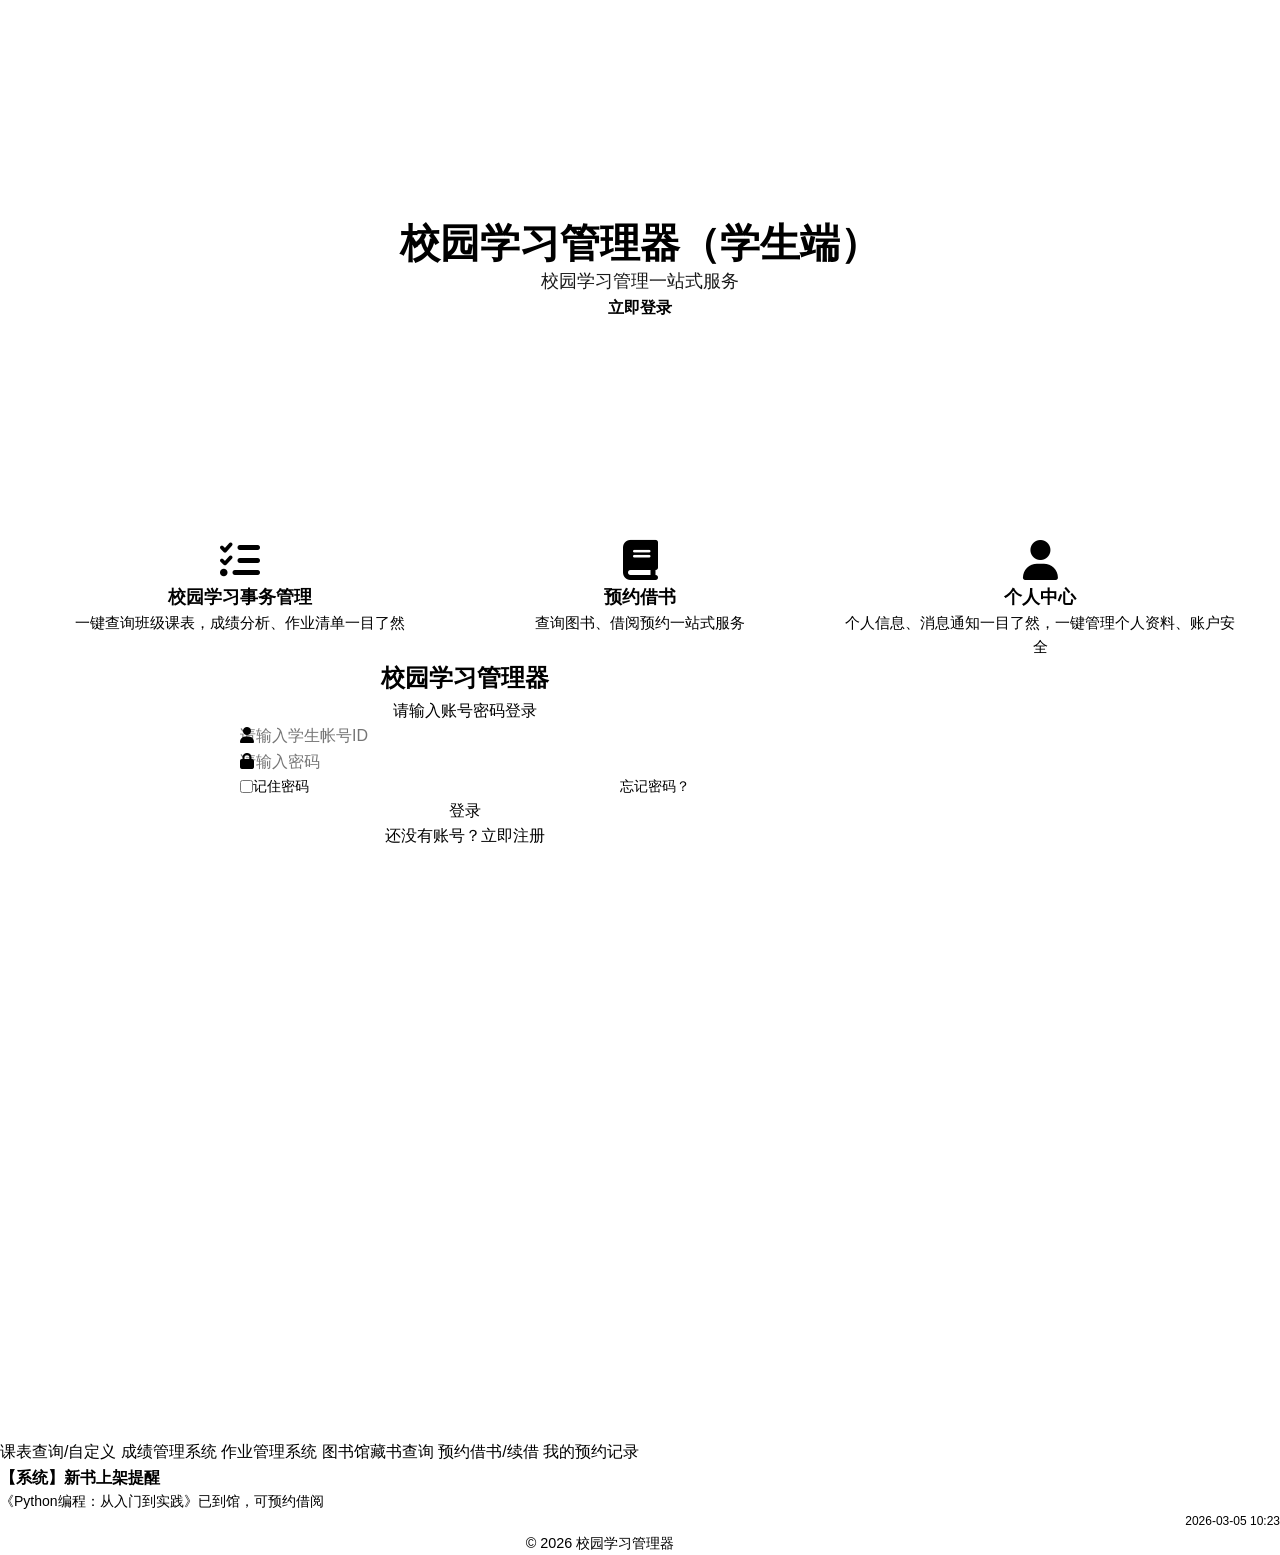
==== commit 8c173d4f: "Update index.html" ====
--- a/index.html
+++ b/index.html
@@ -478,7 +478,7 @@
  
     <!--图书借阅预约-->   
     <div class="page" id="page-book">    
-        <div class="book-container">                    
+        <div class="container">                    
             <div class="book"> 
                 <div class="book-container">
                     <i class="fas fa-book book-icon"></i>
@@ -619,82 +619,85 @@
 
     <!--个人中心-->  
     <div class="page" id="page-user">          
-        <div class="user-container">                    
-            <div class="user">                         
-                <i class="fas fa-user user-icon"></i>
-                <div class="tab">
-                    <button onclick="go(0)" class="active">个人信息</button>
-                    <button onclick="go(1)">消息通知</button>
-                    <button onclick="go('page-help')">帮助与反馈</button>
-                    <button onclick="go('page-logout')">退出登录</button>
-                </div>
+        <div class="container">                    
+            <div class="user"> 
+                <div class="user-container">
+                    <i class="fas fa-user user-icon"></i>
+                    <div class="tab">
+                        <button onclick="go('page-profile')">个人信息</button>
+                        <button onclick="go('page-notice')">消息通知</button>
+                        <button onclick="go('page-help')">帮助与反馈</button>
+                        <button onclick="go('page-logout')">退出登录</button>
+                    </div>
+                </div>    
             </div>       
         </div>
     </div>      
                 
- <!-- 个人信息 -->
- <div class="page active" id="p0">
-     <table class="table">
-         <thead>
-             <tr>
-                 <th>信息项</th>
-                 <th>详情</th>
-                 <th>操作</th>
-             </tr>
-         </thead>
-         <tbody>
-             <tr>
-                 <td>头像</td>
-                 <td><img id="avatarImg" src="https://via.placeholder.com/50" alt="头像" style="width:50px;height:50px;border-radius:50%;"></td>
-                 <td><button class="btn-small" onclick="changeAvatar()">更换头像</button></td>
-             </tr>
-             <tr>
-                 <td>昵称</td>
-                 <td id="nicknameText">🐶🐰</td>
-                 <td><button class="btn-small" onclick="editNickname()">修改昵称</button></td>
-             </tr>
-             <tr>
-                 <td>帐号ID</td>
-                 <td>1022481008</td>
-                 <td>—</td>
-             </tr>
-             <tr>
-                 <td>手机号</td>
-                 <td id="phoneText">18960635621</td>
-                 <td><button class="btn-small" onclick="changePhone()">更换手机号</button></td>
-             </tr>
-             <tr>
-                 <td>密码</td>
-                 <td>******</td>
-                 <td><button class="btn-small" onclick="changePassword()">更改密码</button></td>
-             </tr>
-             <tr>                 
-                 <td>姓名</td>                 
-                 <td>李四</td>             
-             </tr>             
-             <tr>                 
-                 <td>班级</td>                 
-                 <td>高一2班</td>             
-             </tr>             
-             <tr>                 
-                 <td>班主任</td>                 
-                 <td>王老师</td>             
-             </tr>             
-             <tr>                 
-                 <td>学号</td>                 
-                 <td>8</td>             
-             </tr>
-             <tr>
-                 <td>权限设置</td>
-                 <td id="roleText">普通用户</td>
-                 <td><button class="btn-small" onclick="editPermission()">权限设置</button></td>
-             </tr>
-         </tbody>
-     </table>
- </div>     
-
+     <!-- 个人信息 -->
+     <div class="page" id="page-profile">
+         <div class="profile-container">
+             <thead>
+                 <tr>
+                     <th>信息项</th>
+                     <th>详情</th>
+                     <th>操作</th>
+                 </tr>
+             </thead>
+             <tbody>
+                 <tr>
+                     <td>头像</td>
+                     <td><img id="avatarImg" src="https://via.placeholder.com/50" alt="头像" style="width:50px;height:50px;border-radius:50%;"></td>
+                     <td><button class="btn-small" onclick="changeAvatar()">更换头像</button></td>
+                 </tr>
+                 <tr>
+                     <td>昵称</td>
+                     <td id="nicknameText">🐶🐰</td>
+                     <td><button class="btn-small" onclick="editNickname()">修改昵称</button></td>
+                 </tr>
+                 <tr>
+                    <td>帐号ID</td>
+                    <td>1022481008</td>
+                    <td>—</td>
+                 </tr>
+                 <tr>
+                     <td>手机号</td>
+                     <td id="phoneText">18960635621</td>
+                     <td><button class="btn-small" onclick="changePhone()">更换手机号</button></td>
+                 </tr>
+                 <tr>
+                     <td>密码</td>
+                     <td>******</td>
+                     <td><button class="btn-small" onclick="changePassword()">更改密码</button></td>
+                 </tr>
+                 <tr>                 
+                     <td>姓名</td>                 
+                     <td>李四</td>             
+                 </tr>             
+                 <tr>                 
+                     <td>班级</td>                 
+                     <td>高一2班</td>             
+                 </tr>             
+                 <tr>                 
+                     <td>班主任</td>                 
+                     <td>王老师</td>             
+                 </tr>             
+                 <tr>                 
+                     <td>学号</td>                 
+                     <td>8</td>             
+                 </tr>
+                 <tr>
+                     <td>权限设置</td>
+                     <td id="roleText">普通用户</td>
+                     <td><button class="btn-small" onclick="editPermission()">权限设置</button></td>
+                 </tr>
+             </tbody>
+         </table>
+     </div>     
+ </div> 
+    
      <!-- 消息通知 -->
-     <div class="page" id="p1">
+     <div class="page" id="page-notice">
          <div class="notify-tabs">
              <button class="notify-tab active" onclick="switchNotifyTab('unread')">未读消息</button>
              <button class="notify-tab" onclick="switchNotifyTab('read')">已读消息</button>
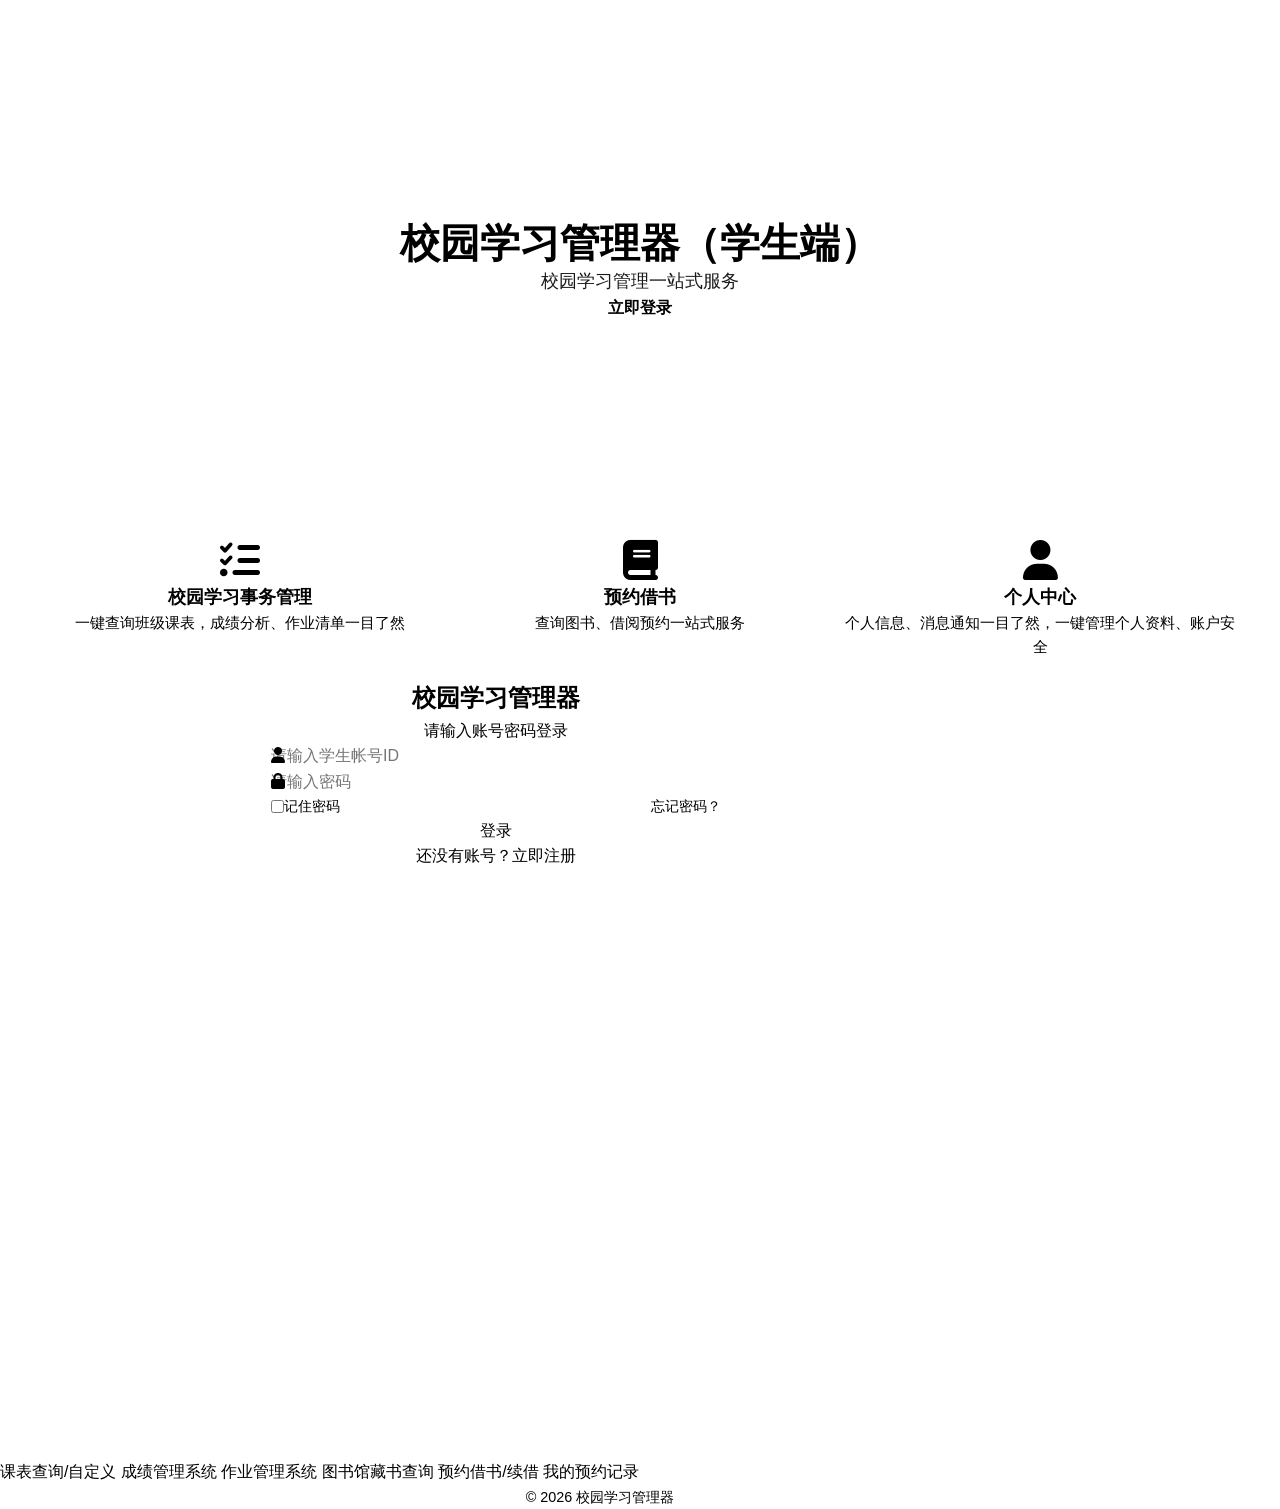
==== commit f2f690d5: "Update index.html" ====
--- a/index.html
+++ b/index.html
@@ -30,7 +30,7 @@
     
     <!-- 首页 -->
     <div class="page" id="page-home">
-        <div class="container">
+        <div class="container" style="max-width: 768px; margin: 20px auto; padding: 0 15px;">
             <h2>🏠 校园学习管理器首页</h2>
             <p>欢迎使用校园学习管理器，你可以在这里管理课表、成绩、作业和图书借阅。</p>
 
@@ -46,7 +46,7 @@
     
     <!-- 英雄区域 -->
     <section class="hero-section">
-        <div class="container">
+        <div class="container" style="max-width: 768px; margin: 20px auto; padding: 0 15px;">
             <div class="hero-content">
                 <h1 class="hero-title">校园学习管理器（学生端）</h1>
                 <p class="hero-subtitle">校园学习管理一站式服务</p>                        
@@ -76,7 +76,7 @@
 
     <!-- 登录 --> 
     <div class="page active" id="page-login">
-        <div class="login-container">
+        <div class="login-container" style="max-width: 768px; margin: 20px auto; padding: 0 15px;">
             <div class="login-card">
                 <div class="login-title">
                     <h2>校园学习管理器</h2>
@@ -126,7 +126,7 @@
 
 <!-- 注册 -->        
 <div class="page" id="page-register">
-    <div class="register-container">
+    <div class="register-container" style="max-width: 768px; margin: 20px auto; padding: 0 15px;">
         <div class="register-card">
             <div class="register-title">
                 <h2>校园学习管理器</h2>
@@ -206,10 +206,9 @@
                             
     <!--个人学习事务管理--> 
     <div class="page" id="page-tasks">
-        <div class="container">    
-            <div class="tasks">   
-                <div class="tasks-container">                                
-                    <i class="fas fa-tasks tasks-icon"></i>
+        <div class="container" style="max-width: 768px; margin: 20px auto; padding: 0 15px;">    
+            <div class="tasks">                                   
+                <i class="fas fa-tasks tasks-icon"></i>
 
                     <div class="tasks-menu">
                         <button onclick="go('page-schedule')">课表查询/自定义</button>
@@ -218,12 +217,11 @@
                     </div>
                 </div>    
             </div>
-        </div>
-    </div>        
+        </div>        
     
             课表查询/自定义
             <div class="page" id="page-schedule">    
-                <div class="container">
+                <div class="container" style="max-width: 768px; margin: 20px auto; padding: 0 15px;">
                     <div class="schedule-header">
                         <h2 class="schedule-title">课表查询/自定义</h2>
                         <button class="btn btn-primary" id="quersyScheduleBtn" style="margin-left: 10px;">                                  
@@ -265,6 +263,29 @@
                 </select>
             </div>
         </div>
+                    
+        课表查询结果
+        <div id="queryScheduleResult" class="schedule-result" style="margin-top: 20px;">
+            <div class="container" style="max-width: 768px; margin: 20px auto; padding: 0 15px;">
+                <div class="result-header" style="display: flex; justify-content: space-between; align-items: center; padding: 15px 20px; border-bottom: 1px solid #f0f0f0; background: #fff; border-radius: 8px 8px 0 0;">
+                    <h3 class="result-title" style="margin: 0; font-size: 16px; color: #333; font-weight: 600; display: flex; align-items: center;">
+                        <i class="fas fa-search" style="color: #007bff; margin-right: 8px;"></i> 课表查询结果
+                        <span id="resultKeyword" style="font-size: 14px; color: #666; margin-left: 10px;"></span>
+                    </h3>
+                    <div class="result-actions">
+                </div>
+             </div>  
+
+           <div id="resultList" class="result-list" style="margin-top: 15px;"> 
+           </div>
+
+           <div id="emptyTip" class="empty-tip" style="text-align: center; padding: 40px 0; color: #999; display: none;">
+            <i class="fas fa-inbox" style="font-size: 48px; margin-bottom: 15px; opacity: 0.5;"></i>
+            <p>暂无匹配的课表数据</p>
+        </div>
+    </div>
+</div>     
+                
 
         <!-- 自定义/换课弹窗 -->
         <div class="modal-overlay" id="courseModal">
@@ -310,8 +331,8 @@
                     </div>
                         <input type="hidden" id="editMode" value="false">
                     <div class="modal-footer">
-                        <button type="button" class="btn btn-secondary" id="closeModal">取消</button>
-                        <button type="submit" class="btn btn-primary">保存</button>
+                        <button type="button" class="btn btn-secondary" id="closeModal" style="margin-left: 10px;">取消</button>
+                        <button type="submit" class="btn btn-primary" style="margin-right: 10px;">保存</button>
                     </div>
                 </form>
             </div>
@@ -321,7 +342,7 @@
    
     成绩管理系统
     <div class="page" id="page-mark">            
-        <div class="container">
+        <div class="container" style="max-width: 768px; margin: 20px auto; padding: 0 15px;">
              <div class="mark-header">
                  <h2 class="title">             
                      <i class="fas fa-history"></i> 查看历史成绩        
@@ -414,7 +435,7 @@
 
     作业管理系统
     <div class="page" id="page-homework">            
-        <div class="container">
+        <div class="container" style="max-width: 768px; margin: 20px auto; padding: 0 15px;">
             <div class="homework-header">
                 <h2 class="title">
                     <i class="fas fa-homework"></i> 作业管理系统
@@ -478,34 +499,34 @@
  
     <!--图书借阅预约-->   
     <div class="page" id="page-book">    
-        <div class="container">                    
+        <div class="container" style="max-width: 768px; margin: 20px auto; padding: 0 15px;">                    
             <div class="book"> 
-                <div class="book-container">
-                    <i class="fas fa-book book-icon"></i>
-
-                    <div class="book-mebooknu">                                   
-                        <button onclick="go('page-search')">图书馆藏书查询</button>                                   
-                        <button onclick="go('page-calendar-check')">预约借书/续借</button>                                   
-                        <button onclick="go('page-record')">我的预约记录</button>                           
-                    </div>
+                <i class="fas fa-book book-icon"></i>
+
+                <div class="book-menu">                                   
+                    <button onclick="go('page-book-search')">图书馆藏书查询</button>                                   
+                    <button onclick="go('page-calendar-check')">预约借书/续借</button>                                   
+                    <button onclick="go('page-record')">我的预约记录</button>                           
                 </div>
             </div> 
         </div>    
     </div>
     
         图书馆藏书查询
-        <div class="page" id="page-search">        
-            <div class="container">
-                <div class="search-header">
-                    <h2 class="title">
-                        <i class="fas fa-search"></i> 图书馆藏书查询
+        <div class="page" id="page-book-search">        
+            <div class="container" style="max-width: 768px; margin: 20px auto; padding: 0 15px;" >
+                <div class="book-search-header" id="book-search-header" style="padding: 15px 0; border-bottom: 1px solid #eee; margin-bottom: 20px;">
+                    <h2 class="title" style="margin: 0; font-size: 18px; color: #333; display: flex; align-items: center;">
+                        <i class="fas fa-book-search" style="color: #007bff; margin-right: 8px;"></i> 图书馆藏书查询
                     </h2>
                 </div>    
 
             <!-- 搜索筛选区域 -->
-            <div class="search-box">
-                <input type="text" class="search-input" id="searchKey" placeholder="输入书名/作者/ISBN查询">
-                <select class="search-select" id="categoryFilter">
+            <div class="search-box" style="display: flex; gap: 10px; flex-wrap: wrap; align-items: center;">
+                <input type="text" class="search-input" id="searchKey" placeholder="输入书名/作者/ISBN查询"
+                    style="flex: 1; min-width: 200px; padding: 10px; border: 1px solid #ddd; border-radius: 4px;">
+                <select class="search-select" id="categoryFilter"
+                    style="min-width: 120px; padding: 10px; border: 1px solid #ddd; border-radius: 4px; color: #666;">
                     <option value="">全部分类</option>
                     <option value="文学">文学类</option>
                     <option value="理科">理科类</option>
@@ -521,8 +542,9 @@
                     <option value="信息技术">电脑类</option>
                     <option value="其他">其他类型</option>    
                 </select>
-                <button class="search-btn" onclick="searchBooks()">
-                    <i class="fas fa-search"></i> 搜索
+                <button class="search-btn" onclick="searchBooks()"
+                    style="padding: 10px 20px; border: none; border-radius: 4px; background: #007bff; color: white; cursor: pointer; display: flex; align-items: center; gap: 5px;">
+                    <i class="fas fa-book-search"></i> 搜索
                 </button>
             </div>
         </div>
@@ -530,22 +552,22 @@
             
         预约借书/续借
         <div class="page" id="page-calendar-check">       
-            <div class="container">
-                <div class="calendar-check-header">
-                    <h2 class="title">
-                        <i class="fas fa-calendar-check"></i> 预约借书/续借
+            <div class="container" style="max-width: 768px; margin: 20px auto; padding: 0 15px;">
+                <div class="calendar-check-header" style="padding: 15px 0; border-bottom: 1px solid #eee; style="margin-bottom: 20px;">
+                    <h2 class="title" style="margin: 0; font-size: 18px; color: #333; display: flex; align-items: center;">
+                        <i class="fas fa-calendar-check" style="color: #007bff; margin-right: 8px;"></i> 预约借书/续借
                     </h2>
                 </div>          
 
-            <div class="tabs">             
-                <div class="tab active" onclick="switchTab(0)">发起预约</div>go             
-                <div class="tab" onclick="switchTab(1)">我的预约记录</div>             
-                <div class="tab" onclick="switchTab(2)">申请续借</div>         
-            </div>
-                
-            <div class="form-group">
-                <label>选择书籍(可多选)</label>
-                <select class="form-control" id="borrowBook" multiple size="13"required>    
+                <div class="calendar-check-menu">                                                            
+                    <button onclick="go('page-appointment')">发起预约</button>                                                                                                  
+                </div>
+        
+            <div class="form-group" style="margin-bottom: 15px;">
+                <label style="display: block; margin-bottom: 8px; font-weight: 600;"
+                    style="flex: 1; min-width: 200px; padding: 10px; border: 1px solid #ddd; border-radius: 4px;">选择书籍(可多选)</label>
+                <select class="form-control" id="borrowBook" multiple size="13"required
+                    style="min-width: 120px; padding: 10px; border: 1px solid #ddd; border-radius: 4px; color: #666;">    
                     <option value="">请选择书籍类型</option>
                     <option value="文学">文学类</option>                 
                     <option value="理科">理科类</option>                 
@@ -561,8 +583,19 @@
                     <option value="信息技术">电脑类</option>
                     <option value="其他">其他类型</option>
                 </select>
-            </div>
-
+                <div style="display: flex; gap: 10px; margin-top: 20px; justify-content: flex-end;"
+                    style="padding: 10px 20px; border: none; border-radius: 4px; background: #007bff; color: white; cursor: pointer; display: flex; align-items: center; gap: 5px;">
+                    <button class="btn btn-secondary" onclick="renewBook()">
+                        <i class="fas fa-redo"></i> 续借选中书籍
+                    </button>    
+                    <button class="calendar-check-btn" onclick="go('page-appointment')"
+                        style="padding: 10px 20px; border: none; border-radius: 4px; background: #007bff; color: white; cursor: pointer; display: flex; align-items: center; gap: 5px;">                     
+                        <i class="fas fa-calendar-check"></i> 立即预约                 
+                    </button>
+                </div>   
+            </div>   
+
+        <div class="page" id="page-appointment">        
             <div class="form-group">
                 <label>预约人姓名</label>
                 <input type="text" class="form-control" id="reserveName" placeholder="请输入姓名" required>
@@ -584,14 +617,15 @@
                 <button class="btn" onclick="submitBorrow()">提交预约申请</button>
             </div>
         </div>
-    </div>            
+    </div>
+</div>            
             
         我的预约记录
         <div class="page" id="page-record">        
-            <div class="container">             
-                <div class="record-header">                 
-                    <h2 class="title">                     
-                        <i class="fas fa-record"></i> 我的预约记录                
+            <div class="container" style="max-width: 768px; margin: 20px auto; padding: 0 15px;">             
+                <div class="record-header" style="padding: 15px 0; border-bottom: 1px solid #eee; style="margin-bottom: 20px;">                 
+                    <h2 class="title" style="margin: 0; font-size: 18px; color: #333; display: flex; align-items: center;">                     
+                        <i class="fas fa-record" style="color: #007bff; margin-right: 8px;"></i> 我的预约记录                
                     </h2>
                 </div>    
                 
@@ -619,24 +653,21 @@
 
     <!--个人中心-->  
     <div class="page" id="page-user">          
-        <div class="container">                    
-            <div class="user"> 
-                <div class="user-container">
-                    <i class="fas fa-user user-icon"></i>
+        <div class="container" style="max-width: 768px; margin: 20px auto; padding: 0 15px;">                    
+            <div class="user">
+                <i class="fas fa-user user-icon" style="color: #007bff; margin-right: 8px;"></i>
                     <div class="tab">
-                        <button onclick="go('page-profile')">个人信息</button>
+                        <button onclick="go('page-profile')" class="active">个人信息</button>
                         <button onclick="go('page-notice')">消息通知</button>
                         <button onclick="go('page-help')">帮助与反馈</button>
                         <button onclick="go('page-logout')">退出登录</button>
-                    </div>
-                </div>    
-            </div>       
-        </div>
-    </div>      
+                    </div>   
+                </div>          
                 
-     <!-- 个人信息 -->
-     <div class="page" id="page-profile">
-         <div class="profile-container">
+ <!-- 个人信息 -->
+ <div class="page" id="page-profile">
+     <div class="profile-container" style="max-width: 768px; margin: 20px auto; padding: 0 15px;"> 
+         <table class="table">
              <thead>
                  <tr>
                      <th>信息项</th>
@@ -656,9 +687,9 @@
                      <td><button class="btn-small" onclick="editNickname()">修改昵称</button></td>
                  </tr>
                  <tr>
-                    <td>帐号ID</td>
-                    <td>1022481008</td>
-                    <td>—</td>
+                     <td>帐号ID</td>
+                     <td>1022481008</td>
+                     <td>—</td>
                  </tr>
                  <tr>
                      <td>手机号</td>
@@ -694,11 +725,11 @@
              </tbody>
          </table>
      </div>     
- </div> 
-    
+ </div>     
+
      <!-- 消息通知 -->
      <div class="page" id="page-notice">
-         <div class="notify-tabs">
+         <div class="notify-tabs" style="max-width: 768px; margin: 20px auto; padding: 0 15px;">
              <button class="notify-tab active" onclick="switchNotifyTab('unread')">未读消息</button>
              <button class="notify-tab" onclick="switchNotifyTab('read')">已读消息</button>
          </div>
@@ -724,31 +755,34 @@
 
      <!-- 帮助与反馈 -->
      <div class="page" id="page-help">
-         <div class="help-container">
+         <div class="help-container" style="max-width: 768px; margin: 20px auto; padding: 0 15px;">
              <div class="help-card">
                 <h2>帮助与反馈</h2>
                 <textarea placeholder="请输入你的问题或建议..." rows="5"></textarea>
                 <div class="help-buttons">
-                    <button onclick="go('page-user')">返回</button>
-                    <button onclick="submitFeedback()">提交反馈</button>
+                    <button onclick="go('page-user')" style="padding: 8px 20px; border: 1px solid #ddd; border-radius: 4px; background: #f8f9fa; color: #666; cursor: pointer;">返回</button>
+                    <button onclick="submitFeedback()" style="padding: 8px 20px; border: none solid none; border-radius: 4px; background: #dc3545; color: #fff; cursor: pointer;">提交反馈</button>
                 </div>
             </div>
         </div>
     </div> 
                  
-    <!-- 退出登录 -->
-    <div class="page" id="page-logout">
-        <div class="logout-container">
-            <div class="logout-card">
-                <h2>确认退出登录？</h2>
-                <p>退出后将返回登录页面</p>
-                <div class="logout-buttons">
-                    <button onclick="go('page-user')">取消</button>
-                    <button onclick="logout()">确认退出</button>
-                </div>
-            </div>
-        </div>
-    </div>                         
+        <!-- 退出登录 -->
+        <div class="page" id="page-logout">
+            <div class="logout-container" style="max-width: 768px; margin: 20px auto; padding: 0 15px;">
+                <div class="logout-card">
+                    <h2>确认退出登录？</h2>
+                    <p>退出后将返回登录页面</p>
+                    <div class="logout-buttons">
+                        <button onclick="go('page-user')" style="padding: 8px 20px; border: 1px solid #ddd; border-radius: 4px; background: #f8f9fa; color: #666; cursor: pointer;">取消</button>
+                        <button onclick="logout()" style="padding: 8px 20px; border: none solid none; border-radius: 4px; background: #dc3545; color: #fff; cursor: pointer;">确认退出</button>
+                    </div>
+                </div>
+            </div>
+        </div>
+    </div>     
+</div>  
+            
                  
     <div class="footer-bottom">
         <p>© 2026 校园学习管理器</p>
@@ -771,6 +805,22 @@
     // 显示你要的页面
     document.getElementById(pageId).classList.add('active');
 }
+         
+// 取消退出（隐藏卡片/返回原页面）
+function cancelLogout() {
+  document.querySelector('.logout-card').style.display = 'none';
+  // 可选：跳转到个人信息页
+  // go('page-profile');
+}
+
+// 确认退出（核心逻辑）
+function confirmLogout() {
+  // 1. 模拟清除登录状态（实际项目可清除token/cookie）
+  localStorage.removeItem('userToken');
+  // 2. 提示+跳转首页
+  alert('已成功退出登录！');
+  go('page-home');
+}
 </script>           
 </body>
 </html>                            
